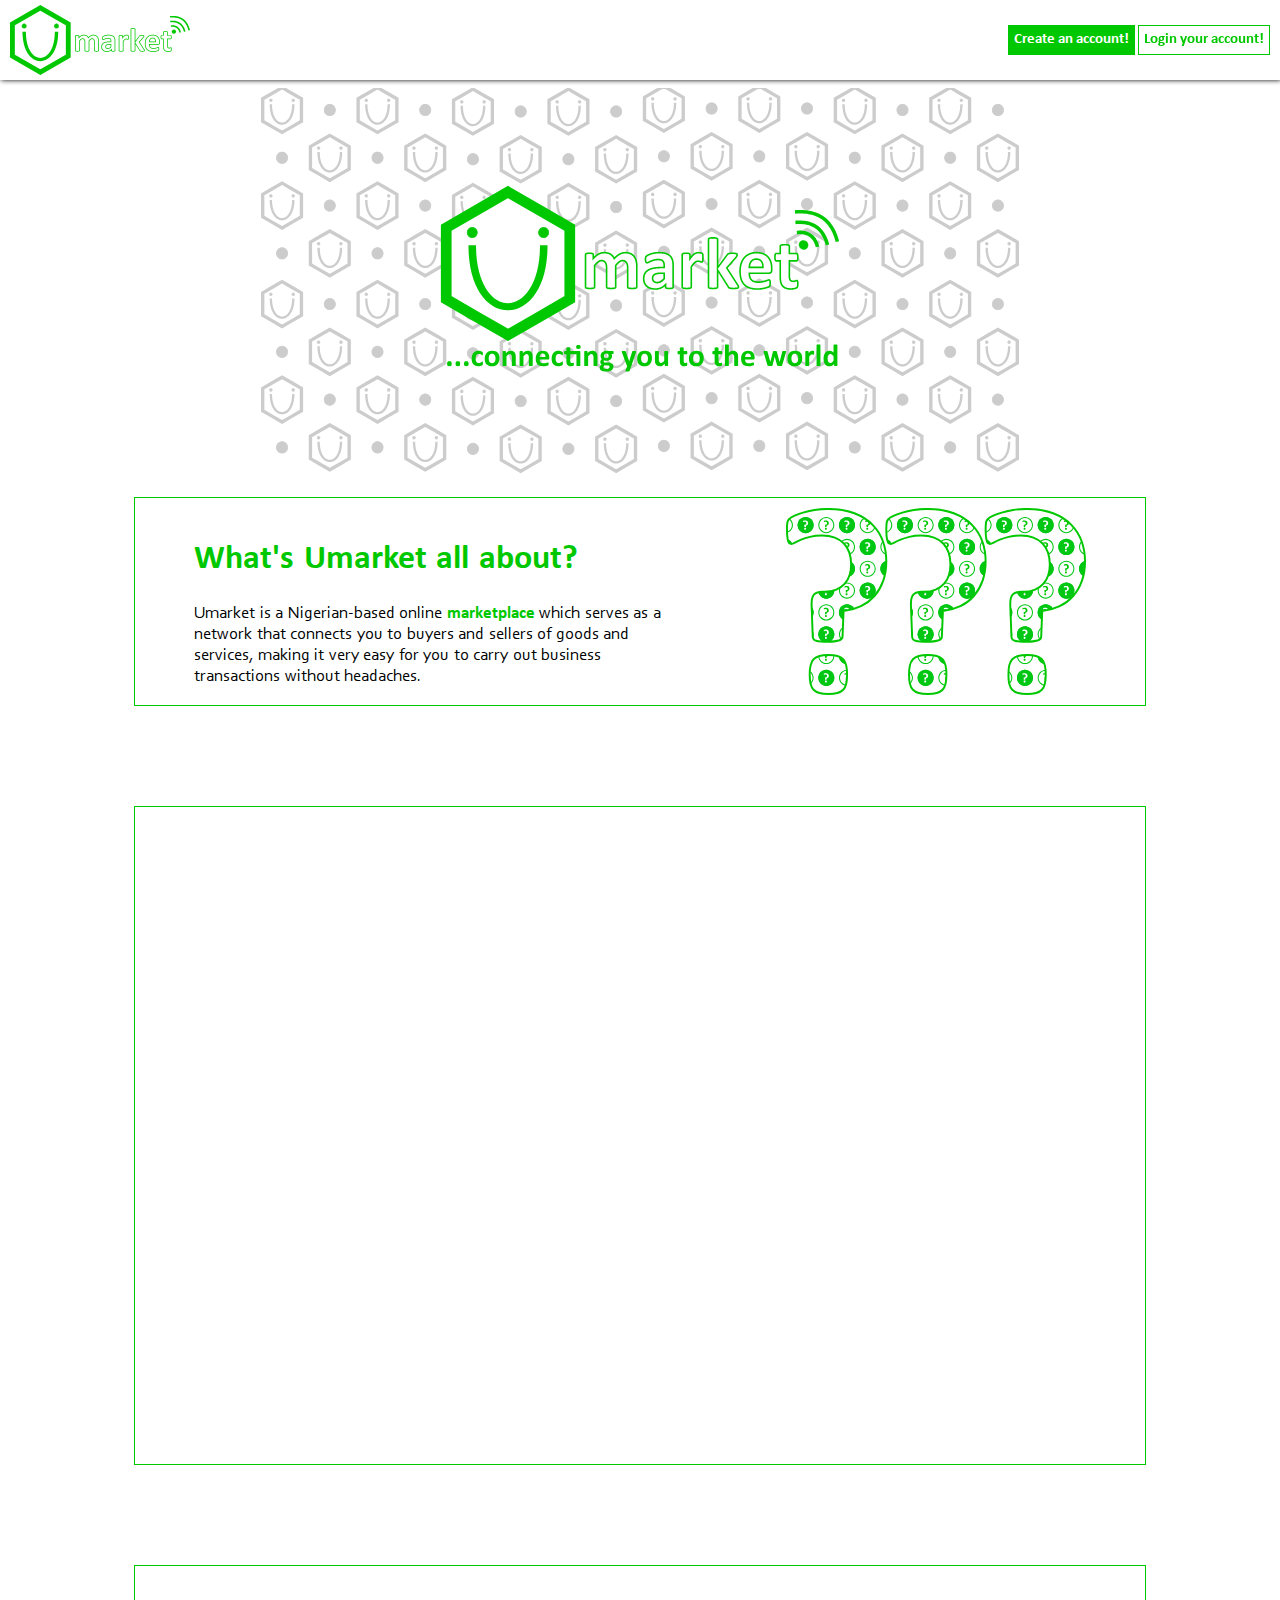
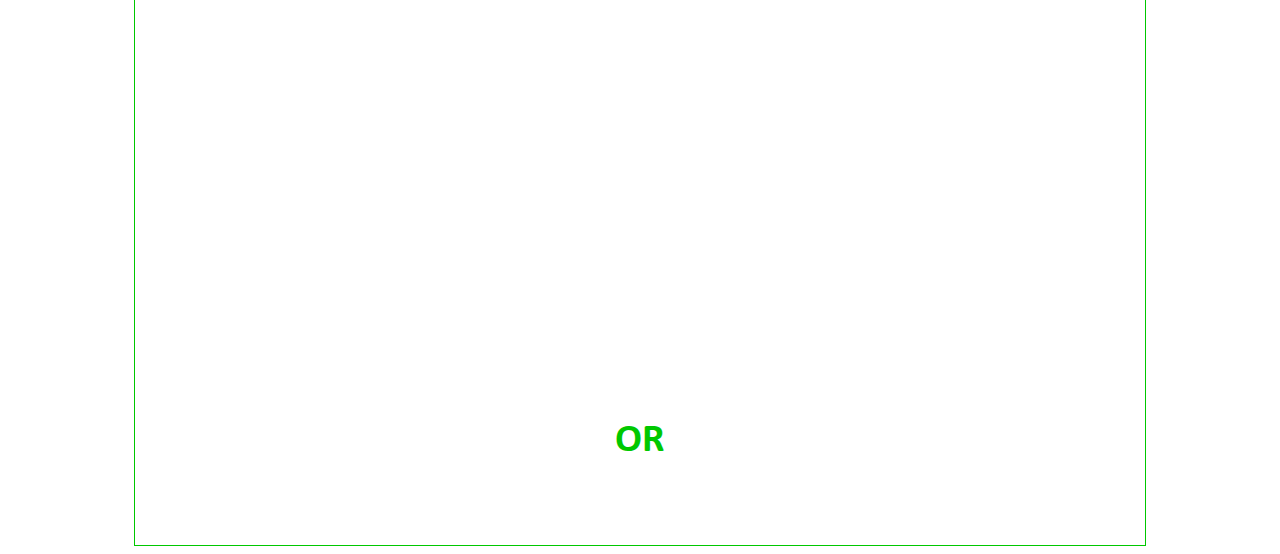
==== index.html @ d70ef884 "Update index.html" ====
<!DOCTYPE html>
<html lang="en">
  <head id="IndexPage">
    <title>Welcome to Umarket</title>
    <meta name="viewport" content="user-scalable=no,width=device-width, initial-scale=1"/>
    <meta name='description' content="Welcome to Umarket, the #1 online marketplace where buying and selling is made easy."/>
    <meta charset="utf-8"/>
    <link rel="icon" href="Images/Umarket.ico"/>
    <link rel="stylesheet" href="Styles/index.css" media="all"/>
  </head>

 <body onscroll="ShowModule()">
   <div id="Banner">
     <img alt="" class="Desktop"  src="Images/Umarket.svg" id="UmarketImg">
     <img alt="" class="Mobile" src="Images/Umarket.svg" id="UmarketImg">
     <img alt="" class="Tablet" src="Images/Umarket.svg" id="UmarketImg">
     <div id='CTA'>
       <a href="signup.html"><input type='button' value="Create an account!" class="JoinBtn"></a>
         <a href=".login.html" title="Go to login page.">
           <input type='button' value='Login your account!' class='LoginBtn'>
       </a>
     </div>
  </div>
   <div id="BannerExtra"></div>
   
  <div id="BannerImage">
      <img alt="" class="Desktop" src="Images/Umarket%20Banner.svg" id='UmarketBanner'>
<!--      <img alt="" class="Mobile" src="Images/Umarket%20Banner.svg" id="UmarketBanner">-->
    <img alt="" class="Tablet" src="Images/Umarket%20Banner.svg"
         id="UmarketBanner">
     </div>
   
   <div id="AboutUmarket">
     <div  class='hidden module'>
       <div>
         <h1>What's Umarket all about?</h1>
           <img alt="" class="Mobile" src="Images/About Umarket.svg">
           <img alt="" class="Tablet" src="Images/About%20Umarket.svg">
         <p>
         Umarket is a Nigerian-based online <span class='Green'>marketplace</span> which serves as a network that connects you to buyers and sellers of goods and services, making it very easy for you to carry out business transactions without headaches.
         </p>     
<!--
         <p>
           At Umarket, you can easily <span class='Green'>host an online store</span> at an affordable rate and showcase your products|services with ease. Umarket also enables you <span class='Green'>connect with sellers</span> who can offer the products|services you wish to purchase at best prices from within your locality.
         </p>
-->
       </div>
     <div>
       <img alt="" class="Desktop" src="Images/About%20Umarket.svg" id="AboutUmarketPng">
       </div>
     </div>
    </div>
   <div id="UmarketBenefits">
     <div class='hidden module'>
    <div>
      <h1>Whether you're a BUYER, a SELLER or even a DELIVERY AGENT, Umarket is here for you!
      </h1>
        
      <img alt="" class="Mobile" src="Images/Buy-Sell.svg" id="Buy-SellPng">
      <img alt="" class="Tablet" src="Images/Buy-Sell.svg" id="Buy-SellPng"> 
      <p>
        On Umarket, you can <span class='Green'>buy</span> goods|services from quality suppliers, <span class='Green'>sell</span> goods|services to customers, or even help sellers in <span class='Green'>delivering</span> purchased goods to their customers just like the way you would in a physical marketplace. The only difference here is that Umarket makes <span class='Green'>it is less stressful and a lot easier</span>.
      </p>     
     </div>
    <div>
     <img alt="" class="Desktop" src="Images/Buy-Sell.svg" id="Buy-SellPng">
     </div>
    </div>
     <div>
       <div class='hidden module'>
         With a <span class="Green"> Umarket Seller account</span>, you can:
         <ul>
           <li>
             Host an online store for your goods and services of any kind.
           </li>
           <li>
             Directly message your customers to aid you deliver goods|services tailored to their taste.
           </li>
           <li>
             Receive secured payments for products|services upon successful delivery.
           </li>
           <li>
             Get up to <span class='Green'>5 stars</span> ratings from your customers upon successful delivery which will in turn boost your business' online presence.
           </li>
         </ul>
       </div>
       <div class='hidden module'>
         With a <span class="Green"> Umarket Buyer account</span>, you can:
     
         <ul>
           <li>
             Search for and contact the best sellers that can deliver quality products|services from within your locality.
           </li>
           <li>
             Directly message sellers to get products|services that are tailored to your taste.
           </li>
           <li>
             Save your favourite seller's contact for possible future transactions.
           </li>
           <li>
             Make secure payments for products|services.
           </li>
     
         </ul>
       </div>
       <div class='hidden module'>With a <span class='Green'>Umarket Delivery Agent account</span>, you can:
         <ul>
           <li>
             Easily get contacted by sellers who are in need of delivery services near you.
           </li>
           <li>
             Get up to <span class='Green'>5 stars</span> ratings from customers who enjoy your delivery services which will in turn boost your online presence.
           </li>
         </ul>
         
       </div>
     </div>
   </div>
  <div id="CallToAction">
  <div class='hidden module'>
    <div>
      <div>
        <h1>Question: Why choose Umarket?</h1>
        <h1>Answer: Umarket has the cheapest offer for your business!</h1>
      </div>
      <img alt="" class="Mobile" src="Images/Umarket%20Naira.svg">       
      <img alt="" class="Tablet" src="Images/Umarket%20Naira.svg">
      <p>
      On Umarket, you can host an online store with very amazing features that can aid your business growth  as a seller, and it's <span class="Green">all for free</span>. Isn't that amazing?
        <br>
        We also offer other affordable hosting 
        plans for users with a <span class='Green'>Umarket Seller Account.</span>
      </p>
      <p>
         These subscription plans are well tailored to suit your business type.
         <br>
         <span class="Green">NOTE</span>: Users with a <span class="Green">Umarket Buyer account</span> will not be charged for opening an account. 
      </p>
    </div>
    <div>
    <img alt="" class="Desktop" src="Images/Umarket%20Naira.svg">
     </div>
     </div>   
   <div>
    <div class='hidden module'>  
      <span class="Green">Want to join the Umarket platform and start making money?
      </span>
      <p></p>
      <a href='signup.html'>
        <input type='button' value="Create an account!" class="JoinBtn">
      </a>
      
     </div> 
     <div>
     <h1>OR</h1>
     </div>
     <div class='hidden module'>
       <span class="Green">Already have a Umarket account?</span>
       <p></p>
       <a href='login.html'>
         <input type='button' value='Login!' class='LoginBtn'>
       </a>
     </div>
    </div>
   </div>
   <script data-main='Scripts/app.js' src='Scripts/require.js'></script>
  </body>
</html>
---- Styles/index.css ----
@font-face{
  font-family:'Calibri';
  src:
    url("../Fonts/Calibri.ttf") format('truetype'),    
    url("../Fonts/Calibri.woff") format("woff"),
    url("../Fonts/Calibri.woff2") format("woff2"),
    url("../Fonts/Calibri.eot") format("embedded-opentype");
}
@font-face{
  font-family:'Calibri Bold';
  src:
    url("../Fonts/Calibri Bold.ttf") format("truetype"),
    url("../Fonts/Calibri Bold.woff") format("woff"),
    url("../Fonts/Calibri Bold.woff2") format("woff2"),
    url("../Fonts/Calibri Bold.eot") format("embedded-opentype"),
    url("../fonts/Calibri Bold.otf") format("opentype");
}
@font-face{
  font-family:"Corbel";
  src:
    url('../Fonts/Corbel.ttf') format('truetype'),
    url('../Fonts/Corbel.woff') format('woff'),
    url('../Fonts/Corbel.woff2') format('woff2'),
    url('../Fonts/Corbel.eot') format('embedded-opentype'),
    url('../Fonts/Corbel.otf') format('opentype');
    
}
*{
  font-family:"Corbel"
}
h1,h2,h3,h4,h5{
  color:rgb(0,200,0);
  font-family: "Calibri Bold"
}
input{
  -moz-appearance:none;
  -webkit-appearance:none;
  -ms-appearance:none;
  appearance:none;
  border-radius: 0px;
  box-sizing: border-box;
  font-size:15px;
  font-weight: 550;
}
img[class="Desktop"]{
  display: block;
  width:300px;
}
img[class="Mobile"]{
  display: none;
}
img[class="Tablet"]{
  display: none;
}
#Banner{
  width:100%;
  height:80px;
  position:fixed;
  top:0px;
  left:0px;
  z-index: 1;
  box-shadow:1px 0px 5px rgb(0,0,0);
  background:white;
  display:-webkit-box;    
  display:-webkit-flex;
  display:-ms-flexbox;
  display:flex;
  flex-direction: row;
  justify-content: space-between;
  align-content: center;
  align-items: center;
  padding-left:10px;
  padding-right:10px;
  box-sizing:border-box;
  
}
#BannerExtra{
  height:80px;
}
#BannerImage{
  display:-webkit-box;  
  display:-webkit-flex;   
  display:-ms-flexbox;   
  display:flex; 
  flex-direction: row;
  justify-content: center;
  margin-bottom:20px;
  width:100%;
}
#UmarketImg{
  width:180px;
}
#UmarketBanner{
  width:60%;
}

div{
  box-sizing: border-box;
}
.JoinBtn{
  font-family: "Calibri Bold";
  color:white;
  background:rgb(0,200,0);
  border:1px solid rgb(0,200,0);
  padding:5px;
  
}
.JoinBtn:hover{
  cursor:pointer;
  transform:translateY(-2px);
}

.LoginBtn{
  font-family: "Calibri Bold";
  color:rgb(0,200,0);
  background: white;
  border:1px solid rgb(0,200,0);
  padding:5px;
  cursor:pointer;
}
.LoginBtn:hover{
  transform:translateY(-2px);
}

[class="hidden module"]{
  transition:1s;
  transform:translateY(50%);
  opacity:0;  
}
[class="shown module"]{
  transition:1s;
  transform:translate(0,0);
  opacity:1;
}
#AboutUmarket,#UmarketBenefits,#CallToAction{
  font-size:17px;
  display:-webkit-box;    
  display:-webkit-flex;    
  display:-ms-flexbox;    
  display:flex; 
  flex-direction: column;
  justify-content: space-around;
  width:80%;
  border:1px solid rgb(0,200,0);
  position:relative;
  left:10%;
  padding:10px;
  overflow: hidden;
  margin: 0px;
  word-spacing:1.5px;
}
#UmarketBenefits,#CallToAction{
margin-top:100px;
 }

#AboutUmarket>div{
  display: flex;
  flex-direction: row;
  justify-content: space-around;
  align-items: center;
}
#AboutUmarket>div div{
  max-width:50%;  
}
.Green{
  color:rgb(0,200,0);
  font-family: "Calibri Bold"
}
p{
  margin-bottom: 0px;
}
#UmarketBenefits>div{
  width:100%;
  display:-webkit-box;    
  display:-webkit-flex;    
  display:-ms-flexbox;    
  display:flex; 
  flex-direction: row;
  align-items:center;
  justify-content: space-around
}
#UmarketBenefits>div:nth-child(1){
  margin-bottom: 10px;
}
#UmarketBenefits>div:nth-child(1) div{
 max-width:50%;
}
#UmarketBenefits>div:nth-child(2){
  align-items: stretch;
}
#UmarketBenefits>div:nth-child(2) div{
  border:1px solid rgb(0,200,0);
  padding:5px;
  width:33%;
  list-style-image: url('../Images/Umarket%20Icon.svg');
  list-style-position:outside;
}


#CallToAction{
   font-size:20px;
  display:-webkit-box;    
  display:-webkit-flex;    
  display:-ms-flexbox;   
  display:flex; 
  flex-direction: column;
  border:1px solid rgb(0,200,0);
  position:relative;
  left:10%;
  padding:5px;
  margin-top:100px;
  overflow: hidden;
}
#CallToAction>div{
  display:-webkit-box;   
  display:-webkit-flex;   
  display:-ms-flexbox;
  display:flex; 
  flex-direction: row;
  justify-content: space-around;
  align-items:center; 
  max-width:100%;
}
#CallToAction>div:nth-child(1)>div:nth-child(1){
  max-width:60%
}
#CallToAction div:nth-child(1) h1{
  margin:10px;
}
#CallToAction>div:nth-child(2){
  height:160px;
  margin-top:10px;
  align-items: stretch;
  padding:10px;
}
#CallToAction>div:nth-child(2)>div:nth-child(1),#CallToAction>div:nth-child(2)>div:nth-child(3){ 
  display:-webkit-box;    
  display:-webkit-flex;    
  display:-ms-flexbox;    
  display:flex; 
  flex-direction: column;
  align-items: center;
  justify-content:center;
  padding:10px;
  width:40%;
  border:1px solid rgb(0,200,0);
  text-align: center;
  box-sizing: border-box;
}


@media screen and (max-width:700px){
  img[class="Desktop"]{
    display: none;
  }
  img[class="Mobile"]{
    display: none;
  }
  img[class="Tablet"]{
  display:none;  
  }
  #UmarketImg[class='Mobile']{
    display:block;
    width:120px;
  }
  #UmarketBanner[class='Mobile']{
    display:block;
    width:100%;
  }
  #Banner{
    height:100px; 
  }
  #BannerExtra{
    height:100px;
  }
  #Banner #CTA{
    display:-webkit-box;    
    display:-webkit-flex;    
    display:-ms-flexbox;    
    display:flex; 
    flex-direction: column;
    justify-content: space-between;
    align-items: stretch;
    height:70%
}
  [class='hidden module']{
    transform: translate(0%,30%);
  }
  .LoginBtn:first-child,.JoinBtn:first-child{
    width:100%
  }
  h1{
    line-height: 100%;
    font-size:30px;
    margin:0px 0px 5px 0px !important;
  }
  p{
    margin-top:0px;
  }
  #AboutUmarket,#UmarketBenefits,#CallToAction{
    position: static;
    width:100%;
    border:0px;
    font-size:20px;
    padding:1px;
  }
  #UmarketBenefits,#CallToAction{
    margin-top:50px;
 }
  #AboutUmarket>div{
    flex-direction: column;
    align-items:flex-start;
    width:100%
  }
  #AboutUmarket>div div:nth-child(1){
    display:-webkit-box;    
    display:-webkit-flex;    
    display:-ms-flexbox;    
    display:flex; 
    flex-direction:column;
    max-width:100%;
  }
  #UmarketBenefits>div{
    flex-direction:column;
    width:100%;
    align-items:center;
    justify-content: space-around;
  }
  #UmarketBenefits>div:nth-child(1) div:nth-child(1){
    display:-webkit-box;    
    display:-webkit-flex;    
    display:-ms-flexbox;    
    display:flex; 
    flex-direction: column;
    align-items: center;
    width:100%;
    max-width:100%;
  }
  #UmarketBenefits>div:nth-child(1) div:nth-child(1) div{
    width:100%;
  }
  #UmarketBenefits>div:nth-child(2) div{
    margin-bottom: 10px;
    width:100%
  }

  #CallToAction>div{
    flex-direction:column;
    align-content: stretch;
    align-items: center;
    justify-content: center;
  }
  #CallToAction>div:nth-child(1)>div:nth-child(1){
    display:-webkit-box;   
    display:-webkit-flex;   
    display:-ms-flexbox;
    display:flex; 
    flex-direction: column;
    max-width:100%;
    align-items: center;
  }
  #CallToAction>div:nth-child(2) {
    margin-top:20px;
    height:400px;
    align-items: center;
    justify-content: space-around;
   
  }
  #CallToAction>div:nth-child(2)>div:nth-child(1),#CallToAction>div:nth-child(2)>div:nth-child(3){
    height:150px;
    width:90%;
    justify-content: space-around;
  }
  
}
@media screen and (max-width:700px) and (orientation:landscape){
  img[class="Desktop"]{
    display: none;
  }
  img[class="Mobile"]{
    display: none !important;
  }
  img[class='Tablet']{
    display: none;
    width:50%;
  }
   [class='hidden module']{
    transform: translate(0%,10%);
  }
  #UmarketBanner[class='Tablet']{
    display:block;
    width:80%;
  }
  #UmarketImg[class='Tablet']{
    display: block;
    width:150px
  }
  #AboutUmarket,#UmarketBenefits,#CallToAction{
   position: relative;
   left:2.5%;
   width:95%;
   font-size:20px;
  }
  #UmarketBenefits>div:nth-child(2) div{
    width:100%;
  }
  #CallToAction>div:nth-child(2) {
    flex-direction: row;
    justify-content: space-around;  
    height: 170px;
  }
  #CallToAction>div:nth-child(2)>div:nth-child(1),#CallToAction>div:nth-child(2)>div:nth-child(3){
    display:-webkit-box;    
    display:-webkit-flex;    
    display:-ms-flexbox;    
    display:flex; 
    flex-direction: column;
    justify-content: space-around;
    align-self: stretch;
    width:40%
  }
}
@media screen and (min-width:700px) and (max-width:999px){
  img[class="Desktop"]{
    display: block;
    width:250px;
}
  img[class="Mobile"]{
  display: none;
}
  img[class="Tablet"]{
  display: none;
}
  #UmarketImg{
    width:180px;
  }
  #UmarketBanner{
    width:80%;
  }
 
  #AboutUmarket,#UmarketBenefits,#CallToAction{
    width:95%;  
    left:1.5%;
    font-size:15px;
  }
  #CallToAction>div:nth-child(2) div:not(div:nth-child(2)){
    display:-webkit-box;    
    display:-webkit-flex;    
    display:-ms-flexbox;   
    display:flex; 
    flex-direction: column;
    align-items: center;
    justify-content: center;
    padding:10px;
    width:40%;
    border:1px solid rgb(0,200,0);
    text-align: center;
}

}
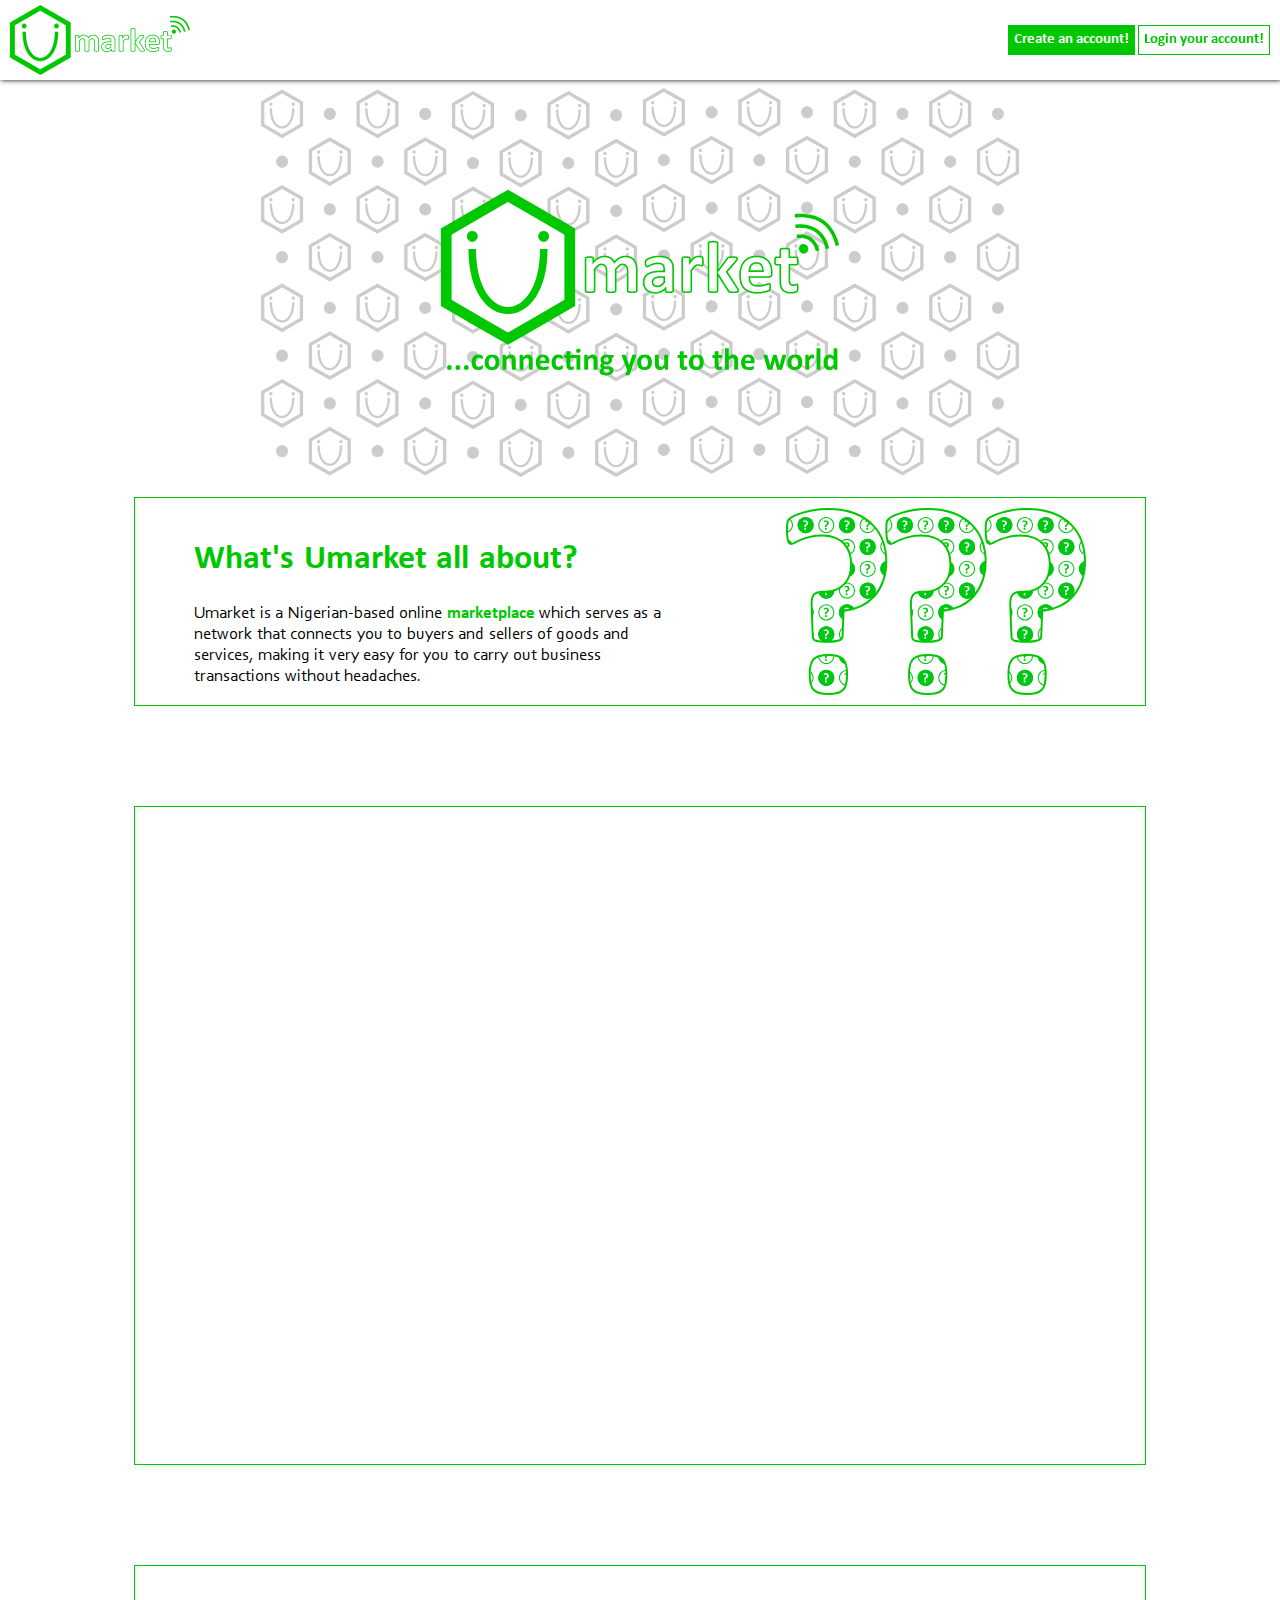
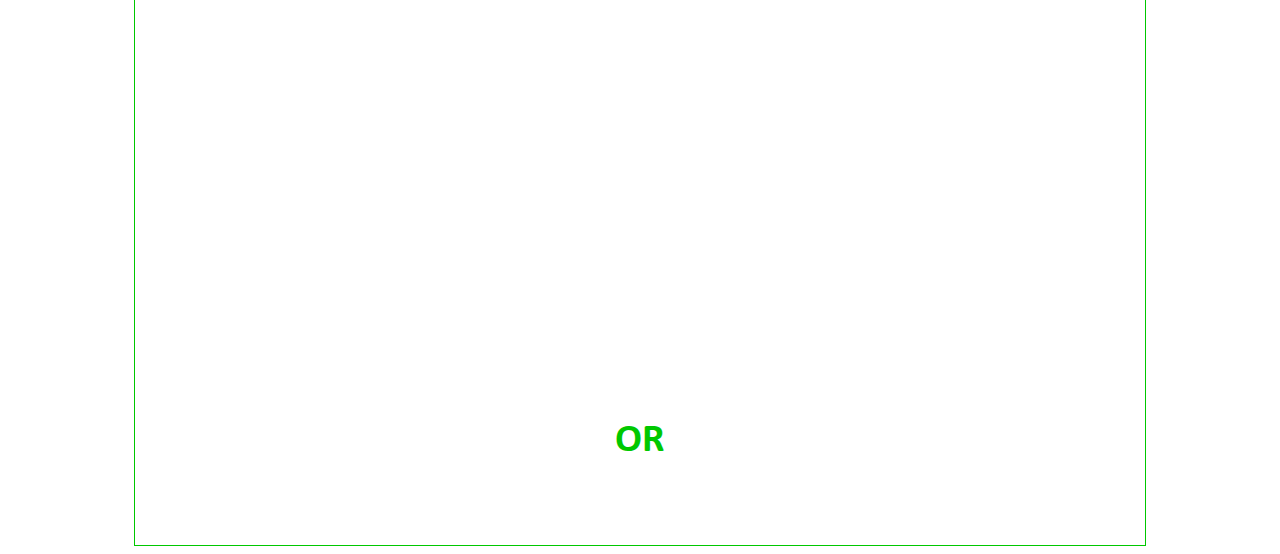
==== commit 794cc2b2: "Update index.html" ====
--- a/index.html
+++ b/index.html
@@ -25,7 +25,7 @@
    
   <div id="BannerImage">
       <img alt="" class="Desktop" src="Images/Umarket%20Banner.svg" id='UmarketBanner'>
-<!--      <img alt="" class="Mobile" src="Images/Umarket%20Banner.svg" id="UmarketBanner">-->
+      <img alt="" class="Mobile" src="Images/Umarket%20Banner.svg" id="UmarketBanner">
     <img alt="" class="Tablet" src="Images/Umarket%20Banner.svg"
          id="UmarketBanner">
      </div>
@@ -143,7 +143,7 @@
      </div>   
    <div>
     <div class='hidden module'>  
-      <span class="Green">Want to join the Umarket platform and start making money?
+      <span class="Green">Want to join the Umarket network today?
       </span>
       <p></p>
       <a href='signup.html'>
--- a/Styles/index.css
+++ b/Styles/index.css
@@ -86,6 +86,8 @@
   justify-content: center;
   margin-bottom:20px;
   width:100%;
+  height:auto;
+  align-items: stretch;
 }
 #UmarketImg{
   width:180px;
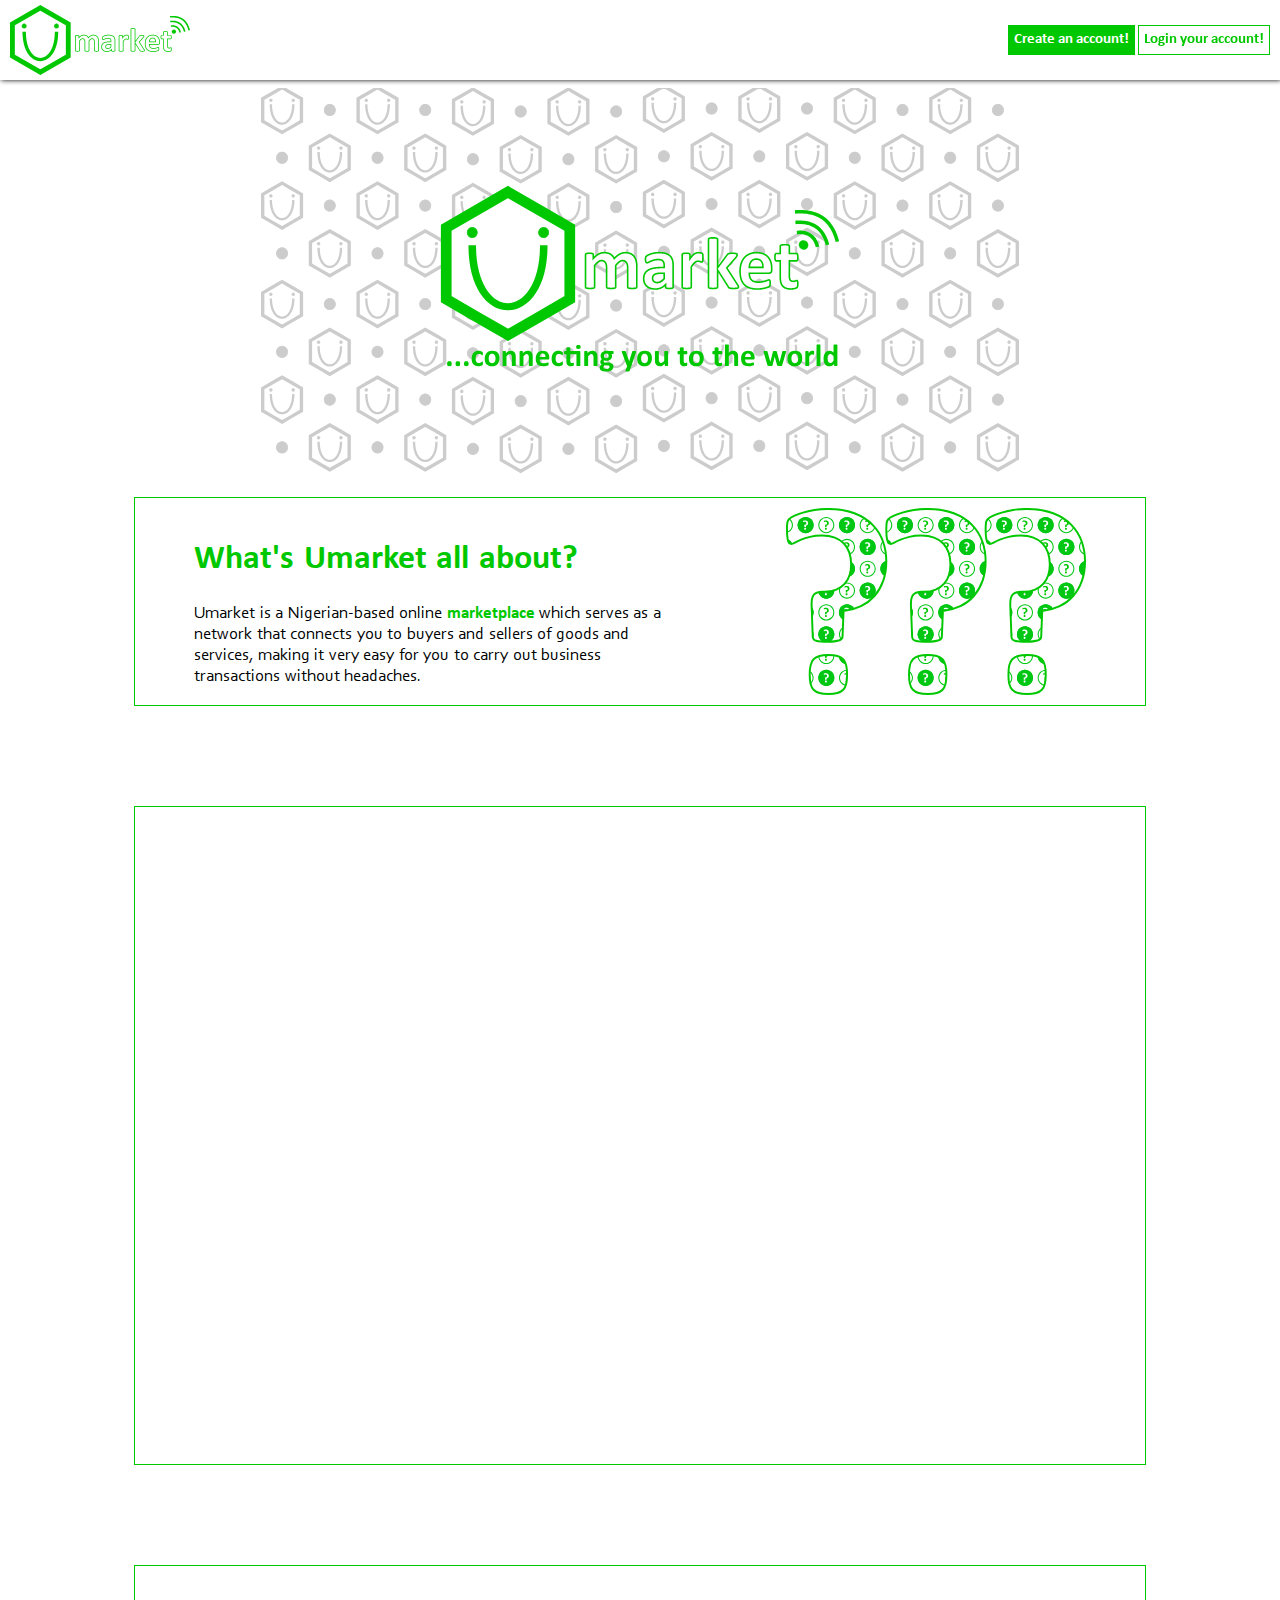
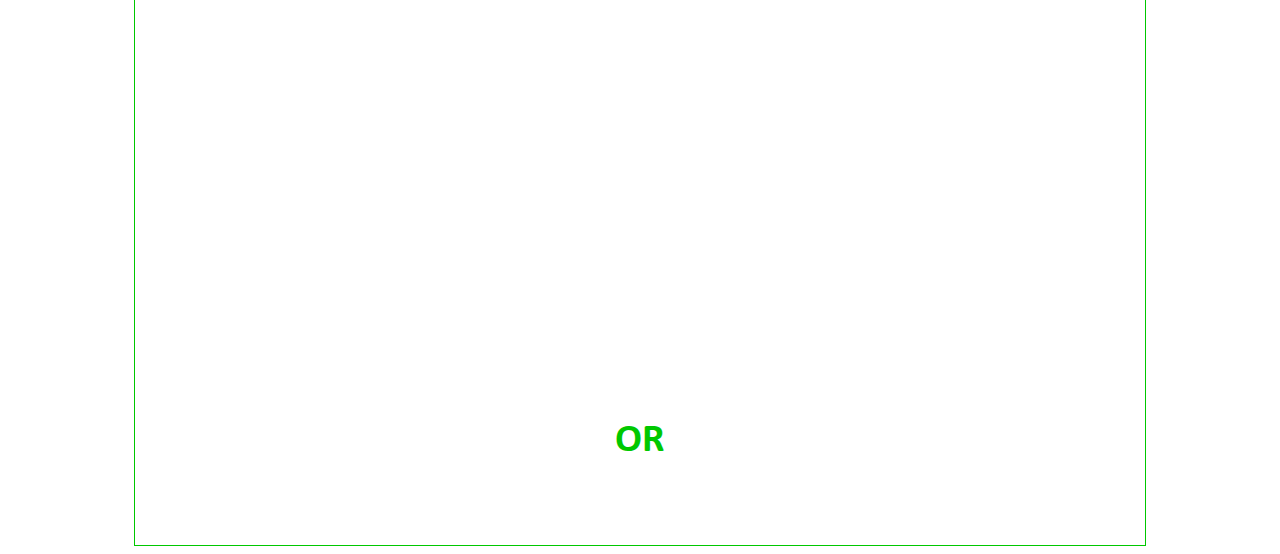
==== commit 8fd962be: "Update." ====
--- a/index.html
+++ b/index.html
@@ -116,6 +116,7 @@
        </div>
      </div>
    </div>
+   
   <div id="CallToAction">
   <div class='hidden module'>
     <div>
@@ -143,7 +144,7 @@
      </div>   
    <div>
     <div class='hidden module'>  
-      <span class="Green">Want to join the Umarket network today?
+      <span class="Green">Want to join the Umarket platform and start making money?
       </span>
       <p></p>
       <a href='signup.html'>
--- a/Styles/index.css
+++ b/Styles/index.css
@@ -85,9 +85,6 @@
   flex-direction: row;
   justify-content: center;
   margin-bottom:20px;
-  width:100%;
-  height:auto;
-  align-items: stretch;
 }
 #UmarketImg{
   width:180px;
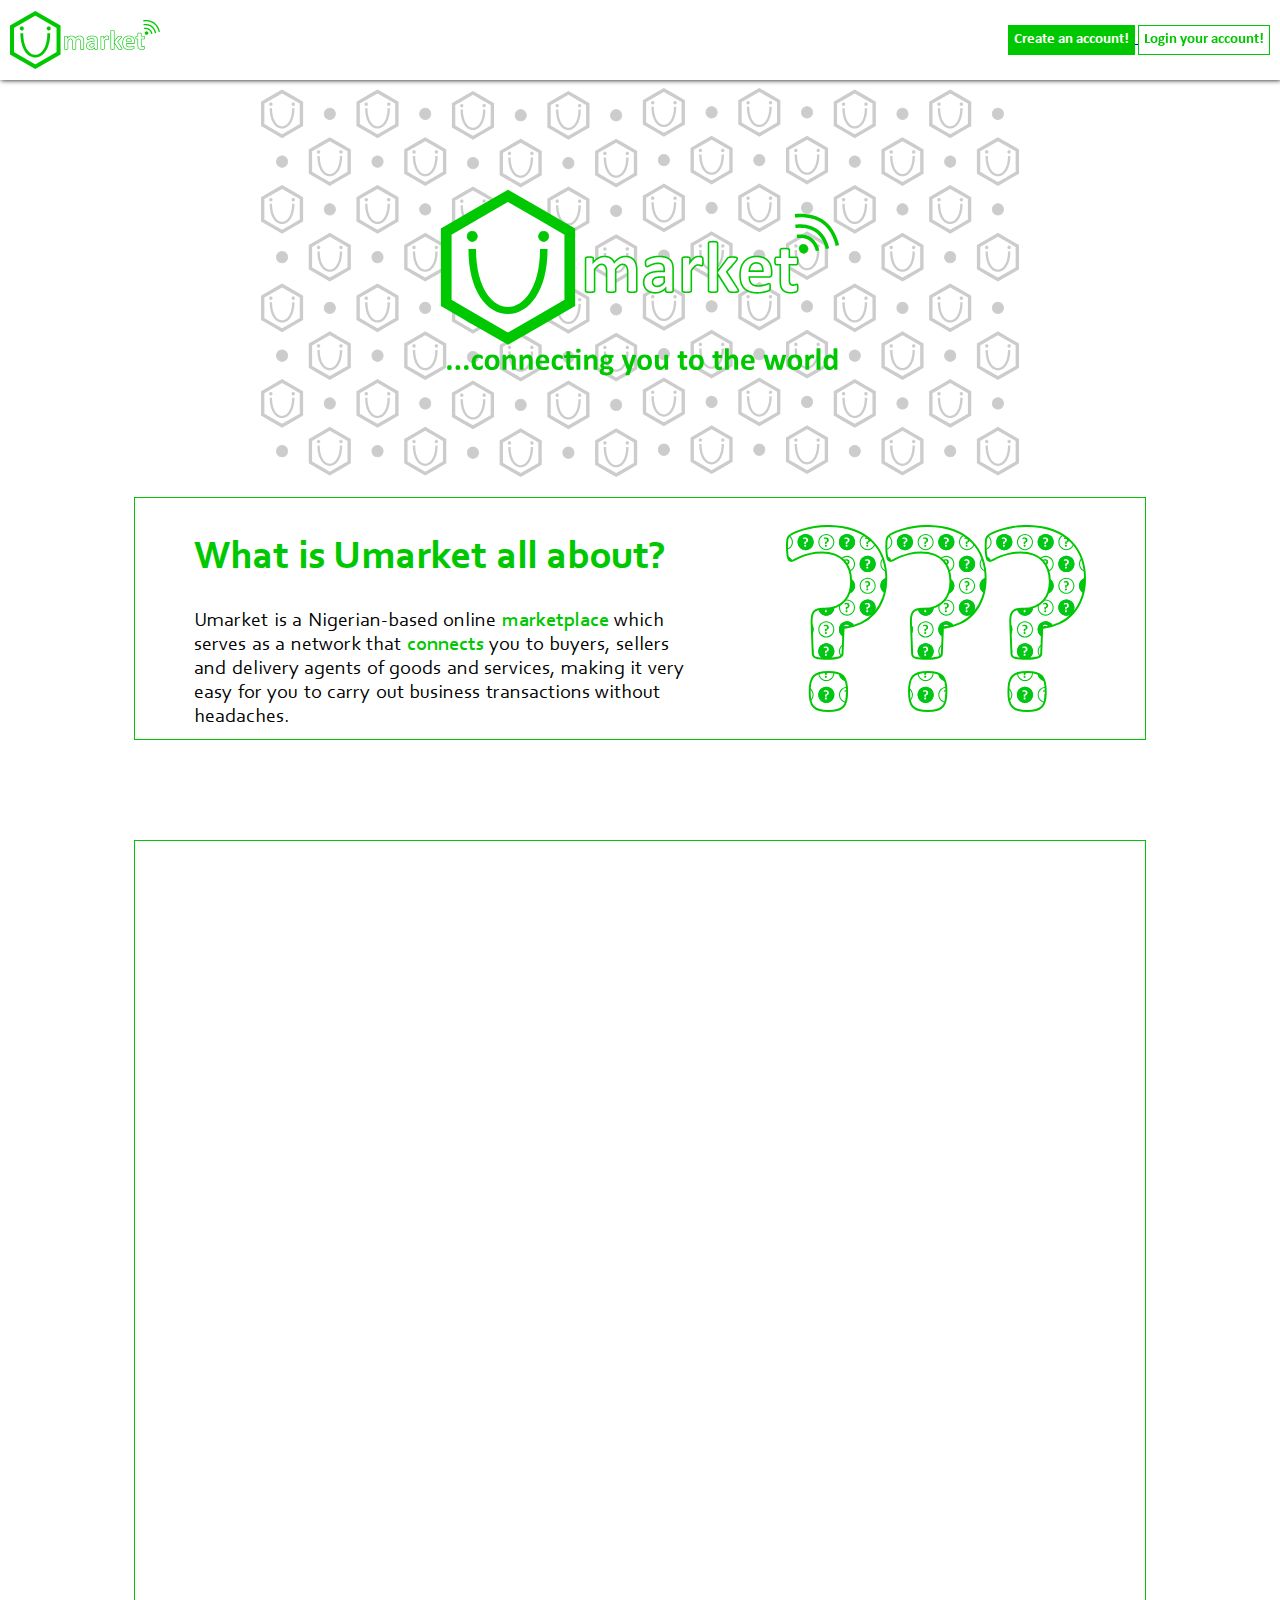
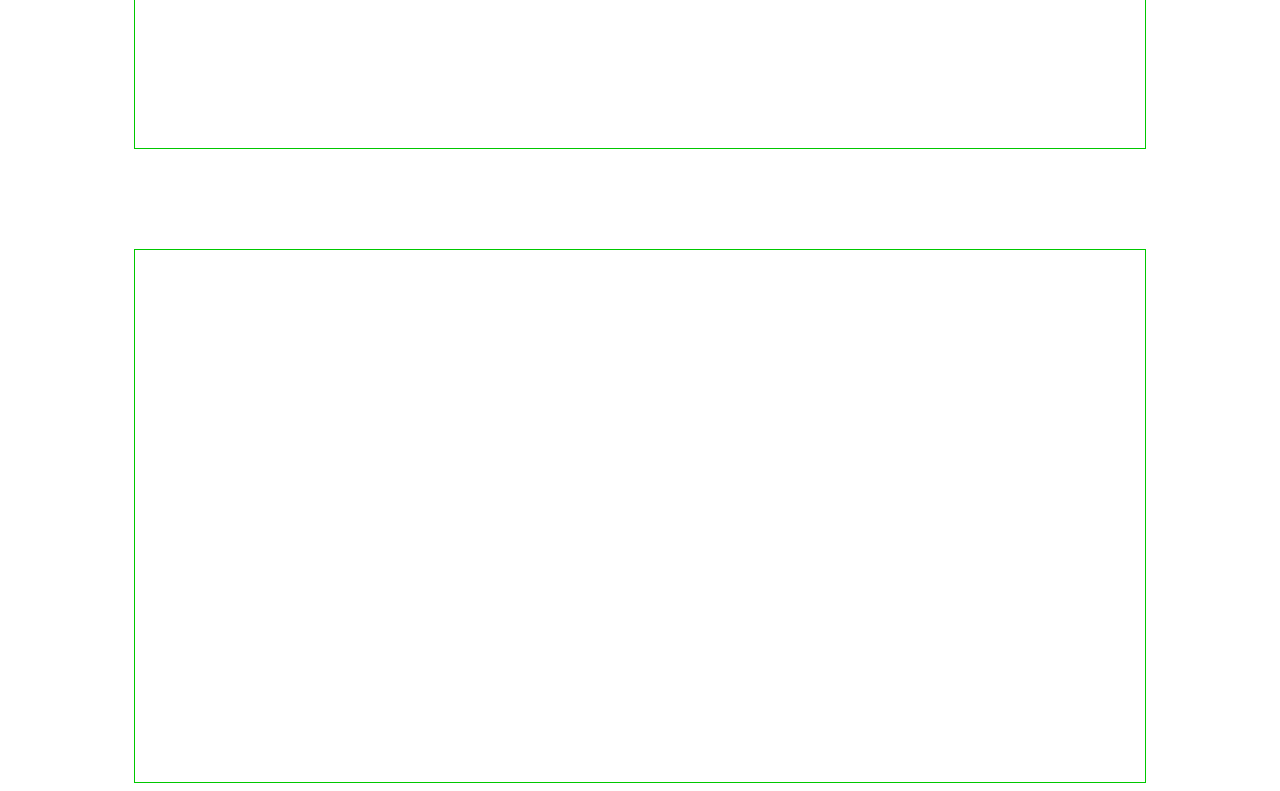
==== commit 8db67ce9: "Update," ====
--- a/index.html
+++ b/index.html
@@ -3,7 +3,7 @@
   <head id="IndexPage">
     <title>Welcome to Umarket</title>
     <meta name="viewport" content="user-scalable=no,width=device-width, initial-scale=1"/>
-    <meta name='description' content="Welcome to Umarket, the #1 online marketplace where buying and selling is made easy."/>
+    <meta name='description' content="Welcome to Umarket-Nigeria's #1 online marketplace where buying and selling is made easy."/>
     <meta charset="utf-8"/>
     <link rel="icon" href="Images/Umarket.ico"/>
     <link rel="stylesheet" href="Styles/index.css" media="all"/>
@@ -13,37 +13,28 @@
    <div id="Banner">
      <img alt="" class="Desktop"  src="Images/Umarket.svg" id="UmarketImg">
      <img alt="" class="Mobile" src="Images/Umarket.svg" id="UmarketImg">
-     <img alt="" class="Tablet" src="Images/Umarket.svg" id="UmarketImg">
      <div id='CTA'>
-       <a href="signup.html"><input type='button' value="Create an account!" class="JoinBtn"></a>
-         <a href=".login.html" title="Go to login page.">
+       <a href="./Scripts/signup.php">
+         <input type='button' value="Create an account!" class="JoinBtn">
+       </a>
+         <a href="./Scripts/login.php" title="Go to login page.">
            <input type='button' value='Login your account!' class='LoginBtn'>
        </a>
      </div>
   </div>
    <div id="BannerExtra"></div>
-   
   <div id="BannerImage">
       <img alt="" class="Desktop" src="Images/Umarket%20Banner.svg" id='UmarketBanner'>
       <img alt="" class="Mobile" src="Images/Umarket%20Banner.svg" id="UmarketBanner">
-    <img alt="" class="Tablet" src="Images/Umarket%20Banner.svg"
-         id="UmarketBanner">
      </div>
-   
    <div id="AboutUmarket">
      <div  class='hidden module'>
        <div>
-         <h1>What's Umarket all about?</h1>
-           <img alt="" class="Mobile" src="Images/About Umarket.svg">
-           <img alt="" class="Tablet" src="Images/About%20Umarket.svg">
+         <h1>What is Umarket all about?</h1>
+         <img alt="" class="Mobile" src="Images/About Umarket.svg">
          <p>
-         Umarket is a Nigerian-based online <span class='Green'>marketplace</span> which serves as a network that connects you to buyers and sellers of goods and services, making it very easy for you to carry out business transactions without headaches.
+         Umarket is a Nigerian-based online <span class='Green'>marketplace</span> which serves as a network that <span class='Green'>connects</span> you to buyers, sellers and delivery agents of goods and services, making it very easy for you to carry out business transactions without headaches.
          </p>     
-<!--
-         <p>
-           At Umarket, you can easily <span class='Green'>host an online store</span> at an affordable rate and showcase your products|services with ease. Umarket also enables you <span class='Green'>connect with sellers</span> who can offer the products|services you wish to purchase at best prices from within your locality.
-         </p>
--->
        </div>
      <div>
        <img alt="" class="Desktop" src="Images/About%20Umarket.svg" id="AboutUmarketPng">
@@ -52,41 +43,42 @@
     </div>
    <div id="UmarketBenefits">
      <div class='hidden module'>
-    <div>
-      <h1>Whether you're a BUYER, a SELLER or even a DELIVERY AGENT, Umarket is here for you!
+       <div>
+      <h1>Umarket is for everyone;<br>
+        BUYERS, SELLERS and DELIVERY AGENTS!
       </h1>
-        
       <img alt="" class="Mobile" src="Images/Buy-Sell.svg" id="Buy-SellPng">
-      <img alt="" class="Tablet" src="Images/Buy-Sell.svg" id="Buy-SellPng"> 
+       
       <p>
-        On Umarket, you can <span class='Green'>buy</span> goods|services from quality suppliers, <span class='Green'>sell</span> goods|services to customers, or even help sellers in <span class='Green'>delivering</span> purchased goods to their customers just like the way you would in a physical marketplace. The only difference here is that Umarket makes <span class='Green'>it is less stressful and a lot easier</span>.
+        On Umarket, you can <span class='Green'>buy</span> goods|services from quality suppliers, <span class='Green'>sell</span> goods|services to customers, or even help sellers <span class='Green'>deliver</span> purchased goods to their customers just like the way you would in a physical marketplace. The only difference here is that Umarket makes it <span class='Green'>less stressful and a lot easier</span>.
       </p>     
      </div>
-    <div>
+       <div>
      <img alt="" class="Desktop" src="Images/Buy-Sell.svg" id="Buy-SellPng">
      </div>
     </div>
      <div>
        <div class='hidden module'>
+         <h1>Sellers</h1>
          With a <span class="Green"> Umarket Seller account</span>, you can:
          <ul>
            <li>
              Host an online store for your goods and services of any kind.
            </li>
            <li>
-             Directly message your customers to aid you deliver goods|services tailored to their taste.
+             Directly interact with your customers to aid you deliver goods|services just the way they like it.
            </li>
            <li>
              Receive secured payments for products|services upon successful delivery.
            </li>
            <li>
-             Get up to <span class='Green'>5 stars</span> ratings from your customers upon successful delivery which will in turn boost your business' online presence.
+             Get ratings from your customers upon successful delivery which will in turn boost your business' online presence.
            </li>
          </ul>
        </div>
        <div class='hidden module'>
+         <h1>Buyers</h1>
          With a <span class="Green"> Umarket Buyer account</span>, you can:
-     
          <ul>
            <li>
              Search for and contact the best sellers that can deliver quality products|services from within your locality.
@@ -98,44 +90,42 @@
              Save your favourite seller's contact for possible future transactions.
            </li>
            <li>
-             Make secure payments for products|services.
+             Make secured payments for products|services.
            </li>
      
          </ul>
        </div>
-       <div class='hidden module'>With a <span class='Green'>Umarket Delivery Agent account</span>, you can:
+       <div class='hidden module'>
+         <h1>Delivery Agents</h1>
+         With a <span class='Green'>Umarket Delivery Agent account</span>, you can:
          <ul>
            <li>
-             Easily get contacted by sellers who are in need of delivery services near you.
+             Easily get connected with sellers near you who are in need of delivery services.
            </li>
            <li>
-             Get up to <span class='Green'>5 stars</span> ratings from customers who enjoy your delivery services which will in turn boost your online presence.
+             Get ratings from sellers who enjoy your delivery services which will in turn boost your online presence.
            </li>
          </ul>
          
        </div>
      </div>
    </div>
-   
   <div id="CallToAction">
   <div class='hidden module'>
     <div>
       <div>
-        <h1>Question: Why choose Umarket?</h1>
-        <h1>Answer: Umarket has the cheapest offer for your business!</h1>
+        <h1><u>Question:</u> As a seller, why choose Umarket?</h1>
+        <h1><u>Answer:</u> Umarket has the cheapest offer for your business!</h1>
       </div>
       <img alt="" class="Mobile" src="Images/Umarket%20Naira.svg">       
-      <img alt="" class="Tablet" src="Images/Umarket%20Naira.svg">
+      
       <p>
-      On Umarket, you can host an online store with very amazing features that can aid your business growth  as a seller, and it's <span class="Green">all for free</span>. Isn't that amazing?
+      On Umarket, you can host an online store with very amazing features that can aid your business growth starting at a rate of <span class="Green">zero naira</span>. Isn't that amazing? Of course, it is!
         <br>
         We also offer other affordable hosting 
-        plans for users with a <span class='Green'>Umarket Seller Account.</span>
-      </p>
-      <p>
-         These subscription plans are well tailored to suit your business type.
-         <br>
-         <span class="Green">NOTE</span>: Users with a <span class="Green">Umarket Buyer account</span> will not be charged for opening an account. 
+        plans for <span class='Green'>Umarket sellers.</span>
+        <br>
+        These subscription plans are well tailored to suit your business type.
       </p>
     </div>
     <div>
@@ -144,7 +134,7 @@
      </div>   
    <div>
     <div class='hidden module'>  
-      <span class="Green">Want to join the Umarket platform and start making money?
+      <span class="Green">Want to join the Umarket network today?
       </span>
       <p></p>
       <a href='signup.html'>
@@ -152,9 +142,6 @@
       </a>
       
      </div> 
-     <div>
-     <h1>OR</h1>
-     </div>
      <div class='hidden module'>
        <span class="Green">Already have a Umarket account?</span>
        <p></p>
--- a/Styles/index.css
+++ b/Styles/index.css
@@ -1,3 +1,6 @@
+.disclaimer{
+  display: none;
+}
 @font-face{
   font-family:'Calibri';
   src:
@@ -25,12 +28,17 @@
     url('../Fonts/Corbel.otf') format('opentype');
     
 }
+@font-face{
+  font-family:"Corbel Bold";
+  src:
+    url('../Fonts/Corbel Bold.ttf') format('truetype');
+}
 *{
   font-family:"Corbel"
 }
 h1,h2,h3,h4,h5{
   color:rgb(0,200,0);
-  font-family: "Calibri Bold"
+  font-family: "Corbel Bold"
 }
 input{
   -moz-appearance:none;
@@ -87,12 +95,11 @@
   margin-bottom:20px;
 }
 #UmarketImg{
-  width:180px;
+  width:150px;
 }
 #UmarketBanner{
   width:60%;
 }
-
 div{
   box-sizing: border-box;
 }
@@ -132,13 +139,14 @@
   opacity:1;
 }
 #AboutUmarket,#UmarketBenefits,#CallToAction{
-  font-size:17px;
+  font-size:20px;
   display:-webkit-box;    
   display:-webkit-flex;    
   display:-ms-flexbox;    
   display:flex; 
   flex-direction: column;
   justify-content: space-around;
+  align-items: flex-start;
   width:80%;
   border:1px solid rgb(0,200,0);
   position:relative;
@@ -161,13 +169,15 @@
 #AboutUmarket>div div{
   max-width:50%;  
 }
+
 .Green{
   color:rgb(0,200,0);
-  font-family: "Calibri Bold"
+  font-family: "Corbel Bold"
 }
 p{
   margin-bottom: 0px;
 }
+
 #UmarketBenefits>div{
   width:100%;
   display:-webkit-box;    
@@ -218,13 +228,13 @@
   flex-direction: row;
   justify-content: space-around;
   align-items:center; 
-  max-width:100%;
+  width:100%;
 }
 #CallToAction>div:nth-child(1)>div:nth-child(1){
   max-width:60%
 }
 #CallToAction div:nth-child(1) h1{
-  margin:10px;
+  margin:10px 0px 10px 0px;
 }
 #CallToAction>div:nth-child(2){
   height:160px;
@@ -232,7 +242,7 @@
   align-items: stretch;
   padding:10px;
 }
-#CallToAction>div:nth-child(2)>div:nth-child(1),#CallToAction>div:nth-child(2)>div:nth-child(3){ 
+#CallToAction>div:nth-child(2)>div{ 
   display:-webkit-box;    
   display:-webkit-flex;    
   display:-ms-flexbox;    
@@ -241,7 +251,7 @@
   align-items: center;
   justify-content:center;
   padding:10px;
-  width:40%;
+  width:30%;
   border:1px solid rgb(0,200,0);
   text-align: center;
   box-sizing: border-box;
@@ -253,7 +263,7 @@
     display: none;
   }
   img[class="Mobile"]{
-    display: none;
+   display: none
   }
   img[class="Tablet"]{
   display:none;  
@@ -331,7 +341,6 @@
     display:-ms-flexbox;    
     display:flex; 
     flex-direction: column;
-    align-items: center;
     width:100%;
     max-width:100%;
   }
@@ -365,7 +374,7 @@
     justify-content: space-around;
    
   }
-  #CallToAction>div:nth-child(2)>div:nth-child(1),#CallToAction>div:nth-child(2)>div:nth-child(3){
+  #CallToAction>div:nth-child(2)>div{
     height:150px;
     width:90%;
     justify-content: space-around;
@@ -377,20 +386,16 @@
     display: none;
   }
   img[class="Mobile"]{
-    display: none !important;
-  }
-  img[class='Tablet']{
     display: none;
-    width:50%;
   }
    [class='hidden module']{
     transform: translate(0%,10%);
   }
-  #UmarketBanner[class='Tablet']{
+  #UmarketBanner[class='Mobile']{
     display:block;
     width:80%;
   }
-  #UmarketImg[class='Tablet']{
+  #UmarketImg[class='Mobile']{
     display: block;
     width:150px
   }
@@ -408,7 +413,7 @@
     justify-content: space-around;  
     height: 170px;
   }
-  #CallToAction>div:nth-child(2)>div:nth-child(1),#CallToAction>div:nth-child(2)>div:nth-child(3){
+  #CallToAction>div:nth-child(2)>div{
     display:-webkit-box;    
     display:-webkit-flex;    
     display:-ms-flexbox;    
@@ -431,18 +436,18 @@
   display: none;
 }
   #UmarketImg{
-    width:180px;
+    width:150px;
   }
   #UmarketBanner{
     width:80%;
   }
  
   #AboutUmarket,#UmarketBenefits,#CallToAction{
-    width:95%;  
-    left:1.5%;
+    width:99%;  
+    left:0.5%;
     font-size:15px;
   }
-  #CallToAction>div:nth-child(2) div:not(div:nth-child(2)){
+  #CallToAction>div:nth-child(2) div{
     display:-webkit-box;    
     display:-webkit-flex;    
     display:-ms-flexbox;   
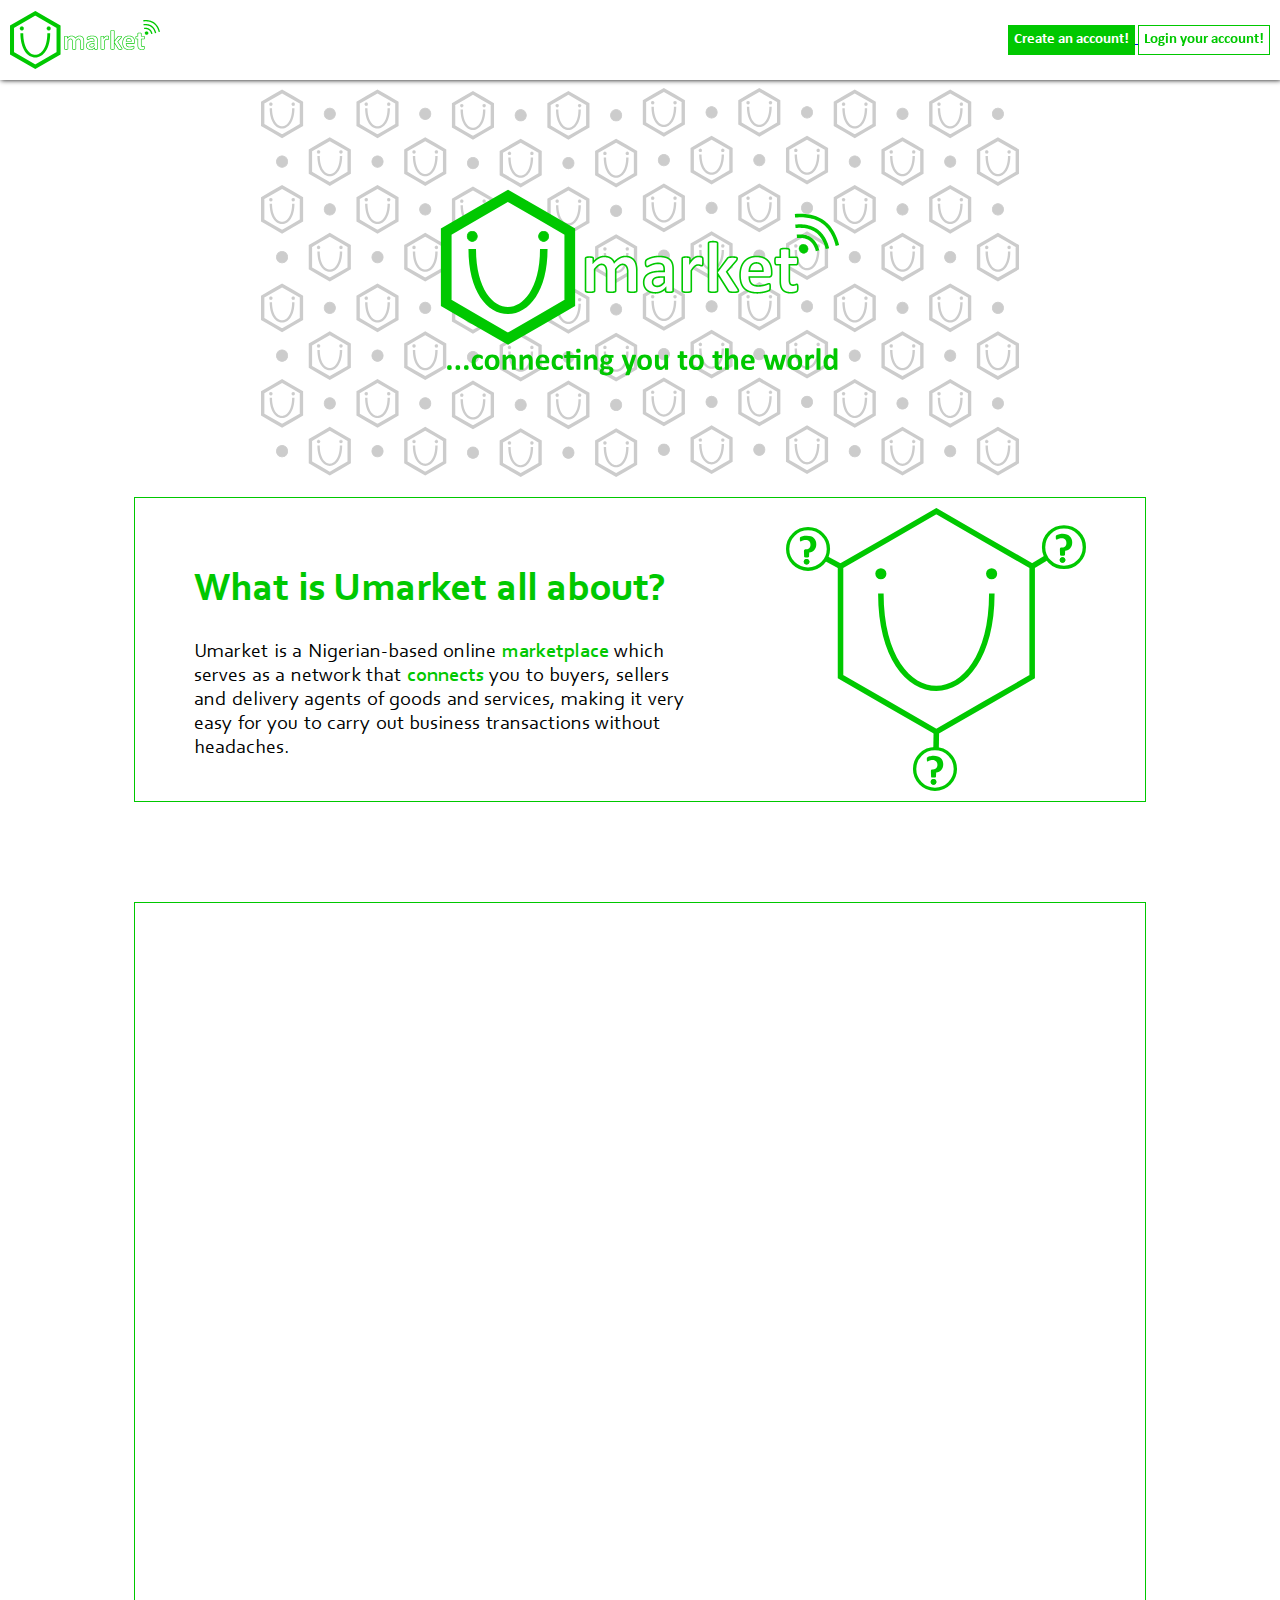
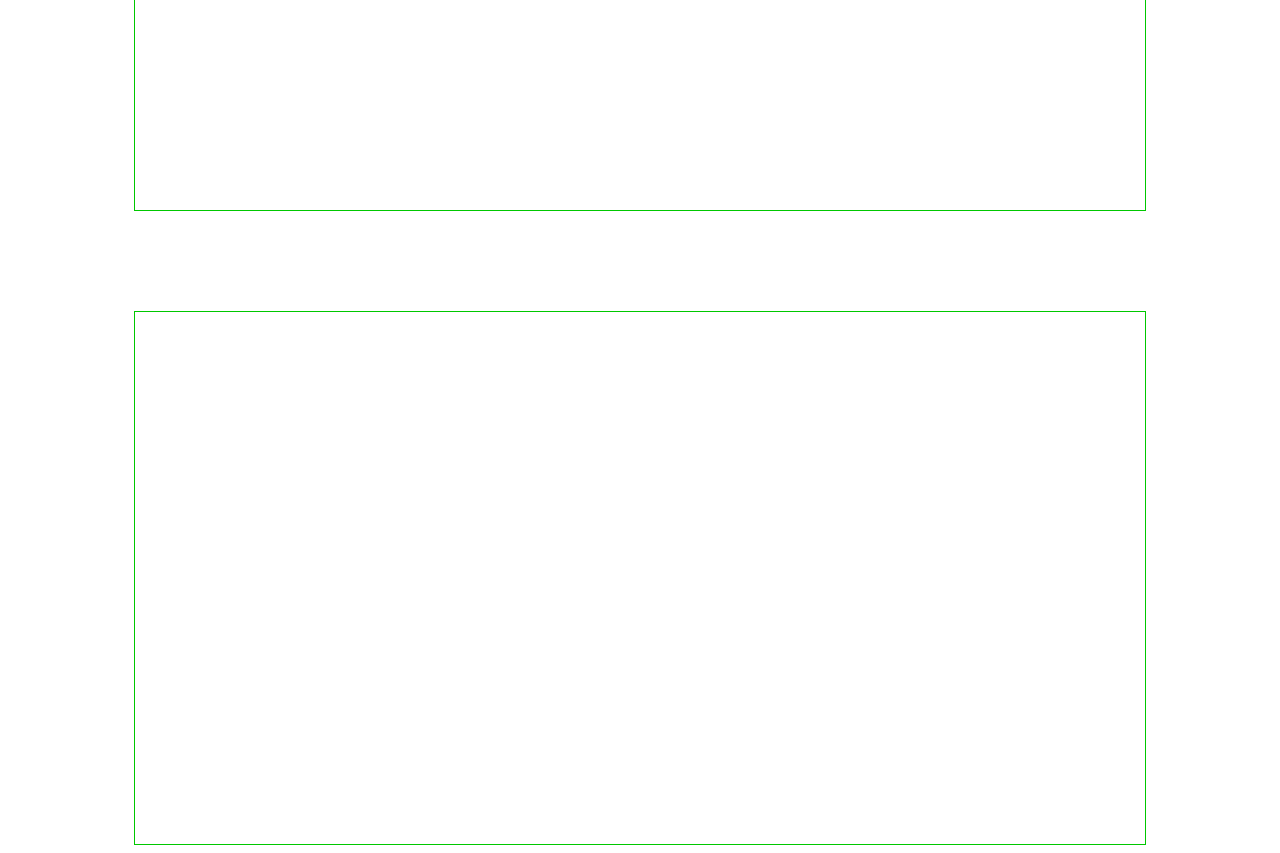
==== commit f70f9934: "Update." ====
--- a/index.html
+++ b/index.html
@@ -30,8 +30,8 @@
    <div id="AboutUmarket">
      <div  class='hidden module'>
        <div>
+         <img alt="" class="Mobile" src="Images/About Umarket.svg">
          <h1>What is Umarket all about?</h1>
-         <img alt="" class="Mobile" src="Images/About Umarket.svg">
          <p>
          Umarket is a Nigerian-based online <span class='Green'>marketplace</span> which serves as a network that <span class='Green'>connects</span> you to buyers, sellers and delivery agents of goods and services, making it very easy for you to carry out business transactions without headaches.
          </p>     
@@ -44,10 +44,10 @@
    <div id="UmarketBenefits">
      <div class='hidden module'>
        <div>
+      <img alt="" class="Mobile" src="Images/Buy-Sell.svg" id="Buy-SellPng">
       <h1>Umarket is for everyone;<br>
         BUYERS, SELLERS and DELIVERY AGENTS!
       </h1>
-      <img alt="" class="Mobile" src="Images/Buy-Sell.svg" id="Buy-SellPng">
        
       <p>
         On Umarket, you can <span class='Green'>buy</span> goods|services from quality suppliers, <span class='Green'>sell</span> goods|services to customers, or even help sellers <span class='Green'>deliver</span> purchased goods to their customers just like the way you would in a physical marketplace. The only difference here is that Umarket makes it <span class='Green'>less stressful and a lot easier</span>.
@@ -113,11 +113,11 @@
   <div id="CallToAction">
   <div class='hidden module'>
     <div>
+      <img alt="" class="Mobile" src="Images/Umarket%20Naira.svg">       
       <div>
         <h1><u>Question:</u> As a seller, why choose Umarket?</h1>
         <h1><u>Answer:</u> Umarket has the cheapest offer for your business!</h1>
       </div>
-      <img alt="" class="Mobile" src="Images/Umarket%20Naira.svg">       
       
       <p>
       On Umarket, you can host an online store with very amazing features that can aid your business growth starting at a rate of <span class="Green">zero naira</span>. Isn't that amazing? Of course, it is!
@@ -137,7 +137,7 @@
       <span class="Green">Want to join the Umarket network today?
       </span>
       <p></p>
-      <a href='signup.html'>
+      <a href='./Scripts/signup.php'>
         <input type='button' value="Create an account!" class="JoinBtn">
       </a>
       
@@ -145,7 +145,7 @@
      <div class='hidden module'>
        <span class="Green">Already have a Umarket account?</span>
        <p></p>
-       <a href='login.html'>
+       <a href='./Scripts/login.php'>
          <input type='button' value='Login!' class='LoginBtn'>
        </a>
      </div>
--- a/Styles/index.css
+++ b/Styles/index.css
@@ -263,17 +263,14 @@
     display: none;
   }
   img[class="Mobile"]{
-   display: none
-  }
-  img[class="Tablet"]{
-  display:none;  
-  }
-  #UmarketImg[class='Mobile']{
-    display:block;
+   display: block;
+    width:50%;
+    align-self: center;
+  }
+  #UmarketImg{
     width:120px;
   }
-  #UmarketBanner[class='Mobile']{
-    display:block;
+  #UmarketBanner{
     width:100%;
   }
   #Banner{
@@ -309,9 +306,9 @@
   #AboutUmarket,#UmarketBenefits,#CallToAction{
     position: static;
     width:100%;
-    border:0px;
+    border:1px solid rgb(0,200,0);
     font-size:20px;
-    padding:1px;
+    padding:5px;
   }
   #UmarketBenefits,#CallToAction{
     margin-top:50px;
@@ -383,30 +380,45 @@
 }
 @media screen and (max-width:700px) and (orientation:landscape){
   img[class="Desktop"]{
-    display: none;
+    display: block;
+    width:200px;
   }
   img[class="Mobile"]{
     display: none;
-  }
-   [class='hidden module']{
-    transform: translate(0%,10%);
   }
   #UmarketBanner[class='Mobile']{
     display:block;
     width:80%;
   }
+  #UmarketBanner[class='Desktop']{
+    display: none;
+  }
   #UmarketImg[class='Mobile']{
     display: block;
     width:150px
   }
+  #UmarketImg[class='Desktop']{
+    display: none;
+  }
   #AboutUmarket,#UmarketBenefits,#CallToAction{
-   position: relative;
-   left:2.5%;
-   width:95%;
-   font-size:20px;
+    position: relative;
+    left:2.5%;
+    width:95%;
+    font-size:20px;
+    border:0px;
+    padding: 1px;
+  }
+  #AboutUmarket div{
+    flex-direction: row;
+  }
+  #UmarketBenefits>div:nth-child(1){
+    flex-direction: row;
   }
   #UmarketBenefits>div:nth-child(2) div{
     width:100%;
+  }
+  #CallToAction>div:nth-child(1){
+    flex-direction: row;
   }
   #CallToAction>div:nth-child(2) {
     flex-direction: row;
@@ -427,21 +439,17 @@
 @media screen and (min-width:700px) and (max-width:999px){
   img[class="Desktop"]{
     display: block;
-    width:250px;
+    width:200px;
 }
   img[class="Mobile"]{
   display: none;
 }
-  img[class="Tablet"]{
-  display: none;
-}
   #UmarketImg{
     width:150px;
   }
   #UmarketBanner{
     width:80%;
   }
- 
   #AboutUmarket,#UmarketBenefits,#CallToAction{
     width:99%;  
     left:0.5%;
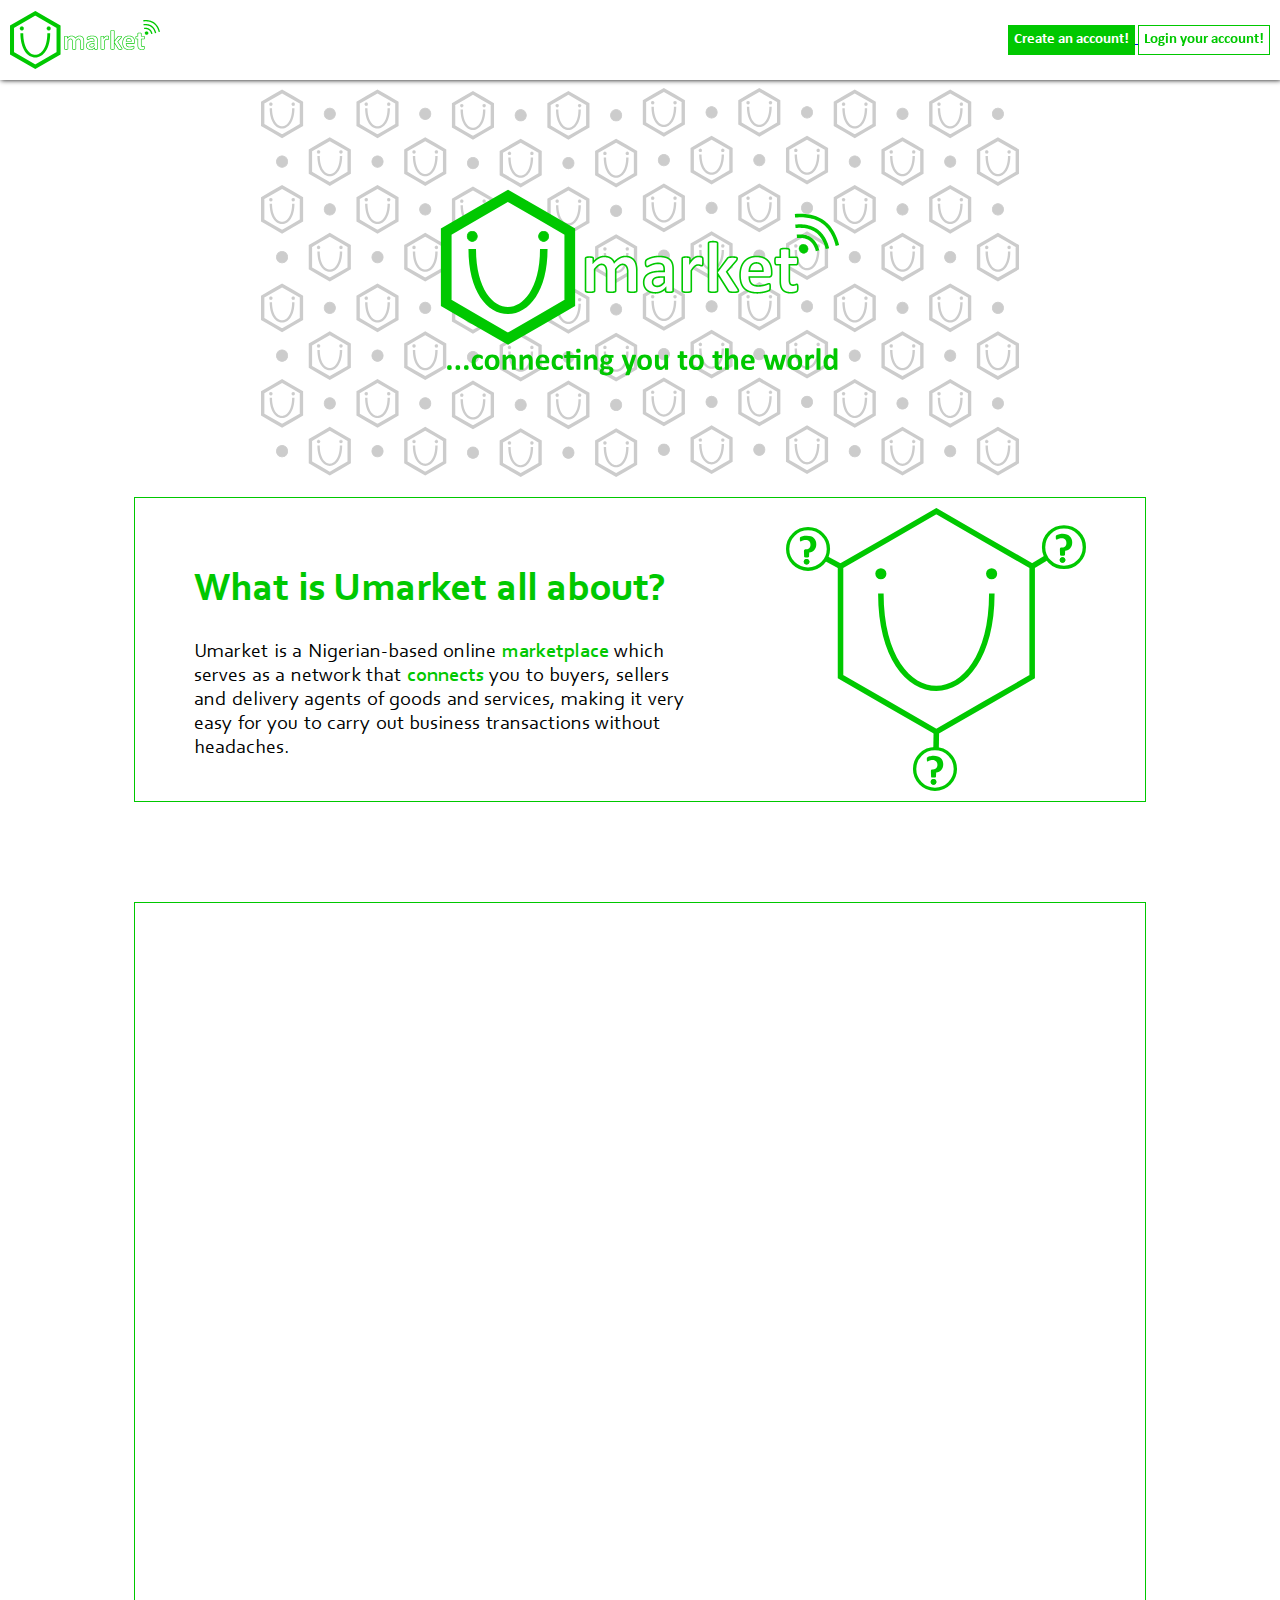
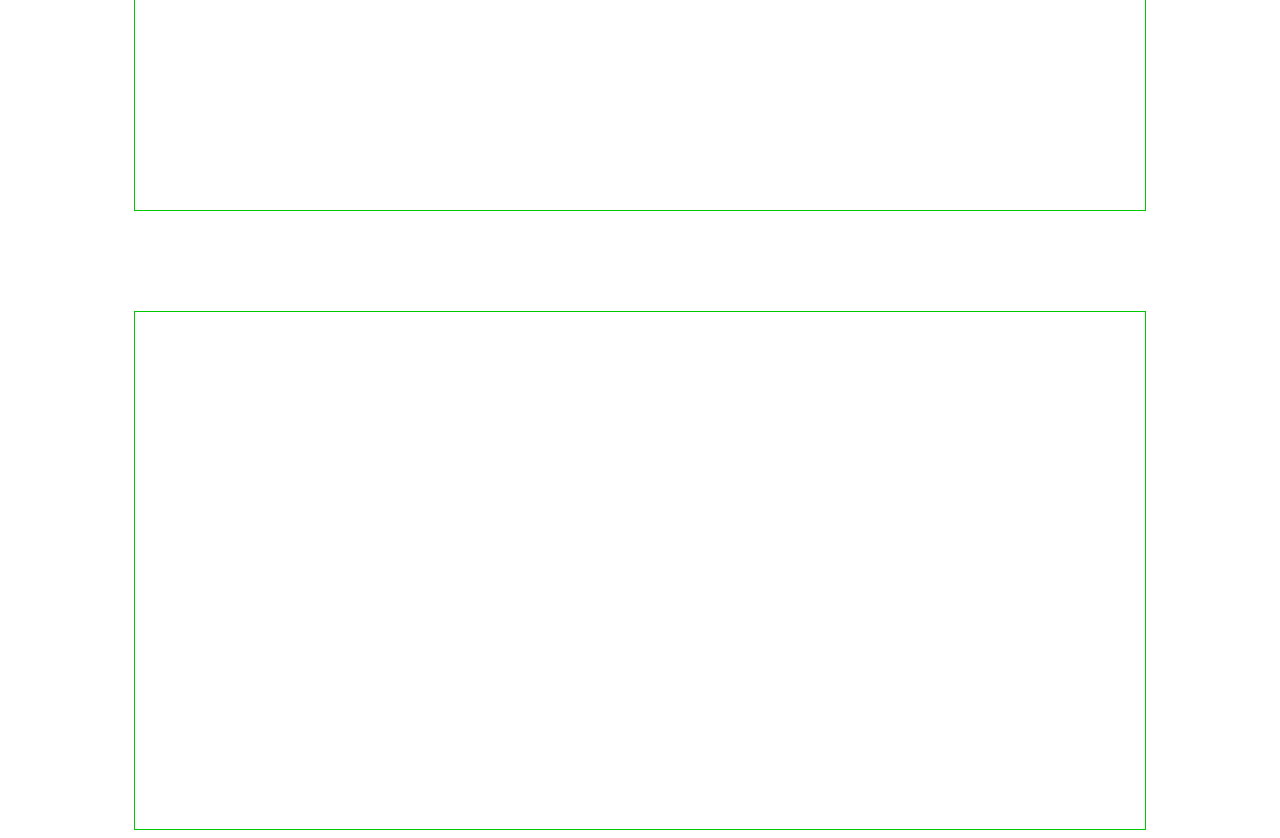
==== commit 58eface3: "Update." ====
--- a/index.html
+++ b/index.html
@@ -11,8 +11,7 @@
 
  <body onscroll="ShowModule()">
    <div id="Banner">
-     <img alt="" class="Desktop"  src="Images/Umarket.svg" id="UmarketImg">
-     <img alt="" class="Mobile" src="Images/Umarket.svg" id="UmarketImg">
+     <img alt=""  src="Images/Umarket.svg" id="UmarketImg">
      <div id='CTA'>
        <a href="./Scripts/signup.php">
          <input type='button' value="Create an account!" class="JoinBtn">
@@ -24,8 +23,7 @@
   </div>
    <div id="BannerExtra"></div>
   <div id="BannerImage">
-      <img alt="" class="Desktop" src="Images/Umarket%20Banner.svg" id='UmarketBanner'>
-      <img alt="" class="Mobile" src="Images/Umarket%20Banner.svg" id="UmarketBanner">
+      <img alt="" src="Images/Umarket%20Banner.svg" id='UmarketBanner'>
      </div>
    <div id="AboutUmarket">
      <div  class='hidden module'>
@@ -46,7 +44,7 @@
        <div>
       <img alt="" class="Mobile" src="Images/Buy-Sell.svg" id="Buy-SellPng">
       <h1>Umarket is for everyone;<br>
-        BUYERS, SELLERS and DELIVERY AGENTS!
+        BUYERS, SELLERS and even DELIVERY AGENTS!
       </h1>
        
       <p>
@@ -103,6 +101,9 @@
              Easily get connected with sellers near you who are in need of delivery services.
            </li>
            <li>
+             Receive secured payments for every goods delivered.
+           </li>
+           <li>
              Get ratings from sellers who enjoy your delivery services which will in turn boost your online presence.
            </li>
          </ul>
@@ -115,17 +116,21 @@
     <div>
       <img alt="" class="Mobile" src="Images/Umarket%20Naira.svg">       
       <div>
-        <h1><u>Question:</u> As a seller, why choose Umarket?</h1>
-        <h1><u>Answer:</u> Umarket has the cheapest offer for your business!</h1>
+       <h1>Umarket is FREE!</h1>
       </div>
       
       <p>
-      On Umarket, you can host an online store with very amazing features that can aid your business growth starting at a rate of <span class="Green">zero naira</span>. Isn't that amazing? Of course, it is!
+      On Umarket, you can host an online store with very amazing features that can aid your business growth starting at a rate of <span class="Green">ZERO NAIRA</span>. Isn't that amazing? Of course, it is!
         <br>
         We also offer other affordable hosting 
         plans for <span class='Green'>Umarket sellers.</span>
         <br>
         These subscription plans are well tailored to suit your business type.
+        <br>
+        <span class='Green'>
+        So, what are you still waiting for? Join us today and you'll we glad you did!
+        </span>
+        
       </p>
     </div>
     <div>
--- a/Styles/index.css
+++ b/Styles/index.css
@@ -55,9 +55,6 @@
   width:300px;
 }
 img[class="Mobile"]{
-  display: none;
-}
-img[class="Tablet"]{
   display: none;
 }
 #Banner{
@@ -362,7 +359,6 @@
     display:flex; 
     flex-direction: column;
     max-width:100%;
-    align-items: center;
   }
   #CallToAction>div:nth-child(2) {
     margin-top:20px;
@@ -381,35 +377,33 @@
 @media screen and (max-width:700px) and (orientation:landscape){
   img[class="Desktop"]{
     display: block;
-    width:200px;
+    width:150px;
   }
   img[class="Mobile"]{
     display: none;
   }
-  #UmarketBanner[class='Mobile']{
+  #UmarketBanner{
     display:block;
     width:80%;
   }
-  #UmarketBanner[class='Desktop']{
-    display: none;
-  }
-  #UmarketImg[class='Mobile']{
+  #UmarketImg{
     display: block;
     width:150px
   }
-  #UmarketImg[class='Desktop']{
-    display: none;
-  }
   #AboutUmarket,#UmarketBenefits,#CallToAction{
-    position: relative;
-    left:2.5%;
-    width:95%;
-    font-size:20px;
-    border:0px;
-    padding: 1px;
-  }
-  #AboutUmarket div{
+     position: relative;
+     left:2.5%;
+     width:95%;
+     font-size:20px;
+     border:0px;
+     padding: 1px;
+  }
+  #AboutUmarket>div>div, #UmarketBenefits>div:nth-child(1)>div,#CallToAction>div:nth-child(1)>div{
+    max-width:70% !important;
+  }
+  #AboutUmarket>div{
     flex-direction: row;
+    align-items: center;
   }
   #UmarketBenefits>div:nth-child(1){
     flex-direction: row;
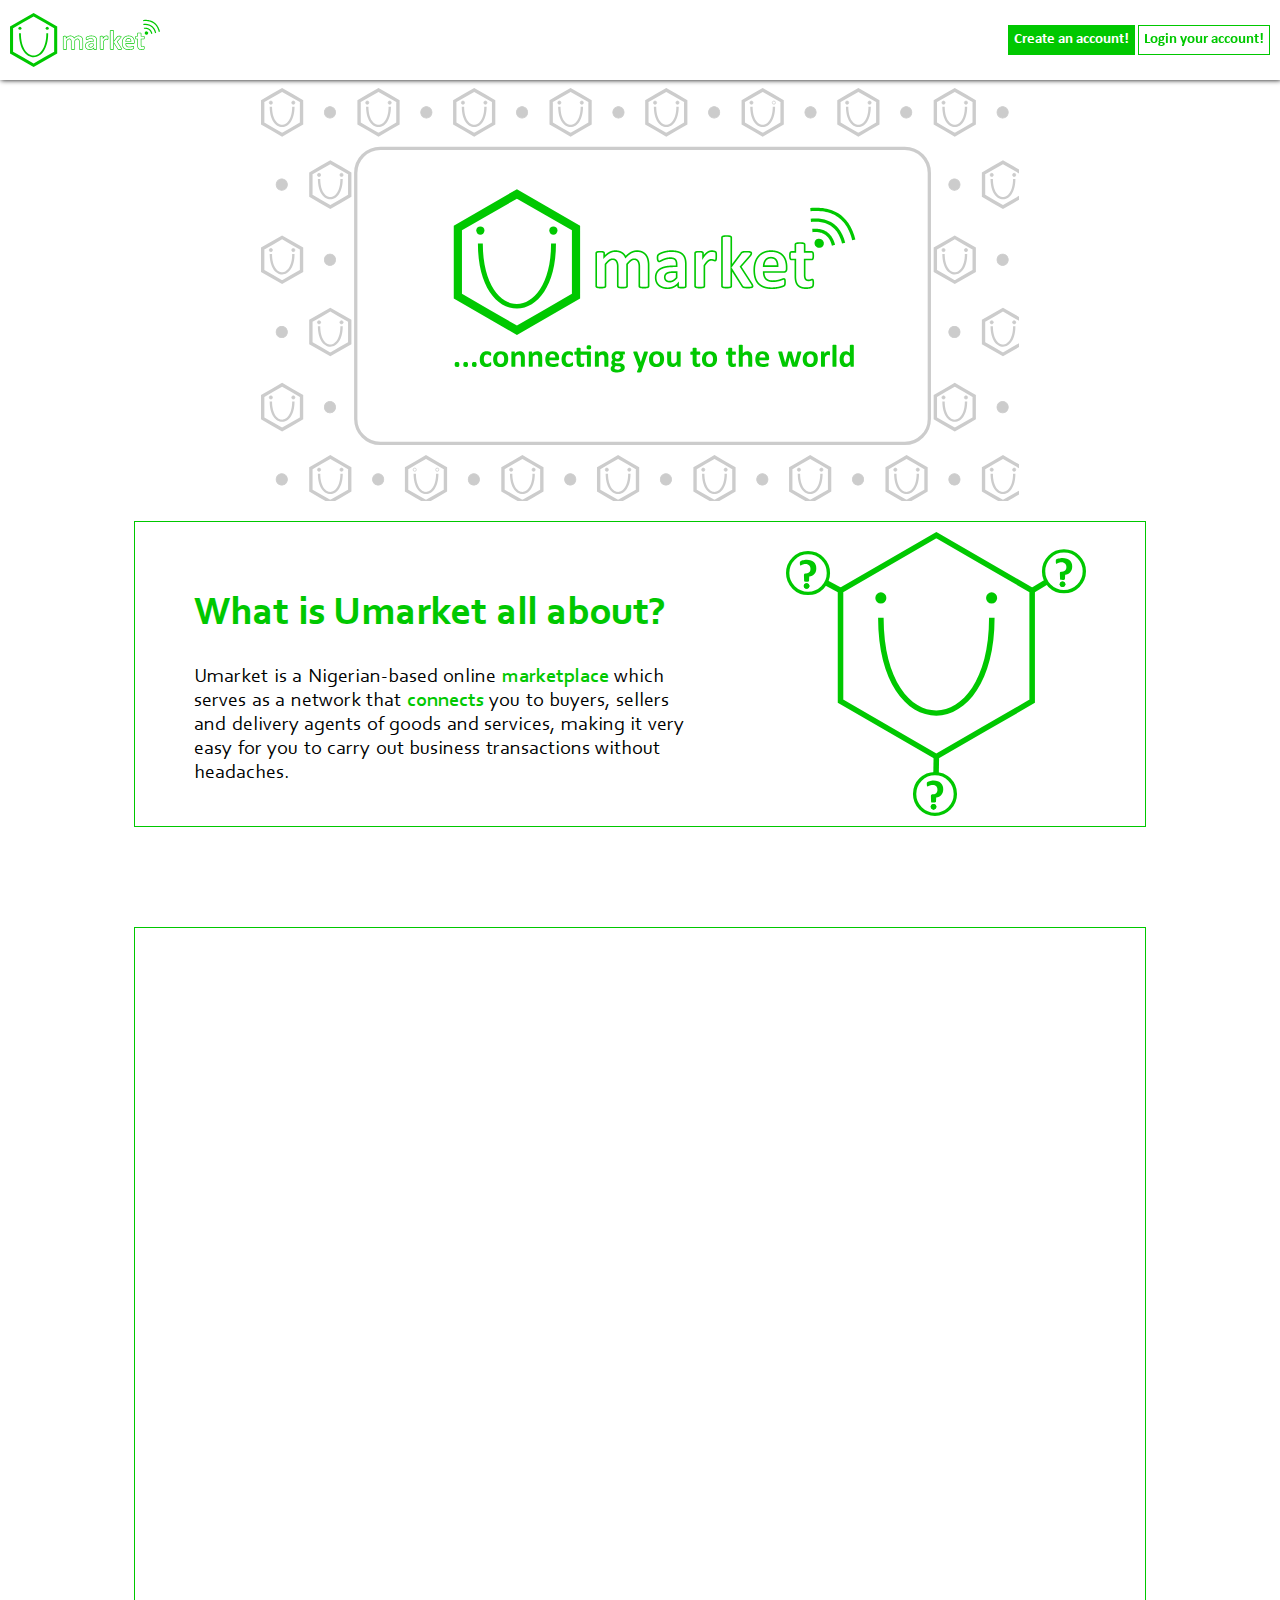
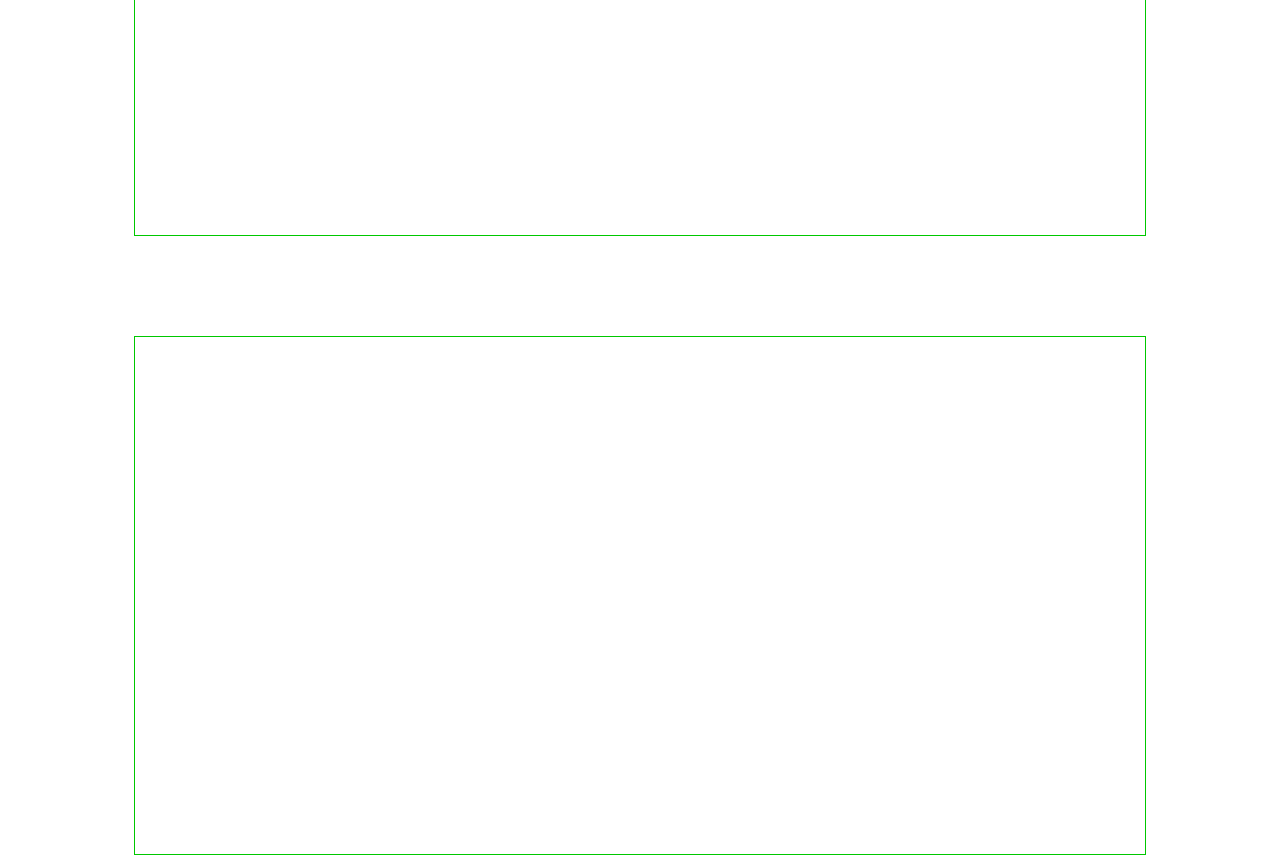
==== commit c4974543: "update" ====
--- a/index.html
+++ b/index.html
@@ -1,4 +1,3 @@
-  <!DOCTYPE html>
 <html lang="en">
   <head id="IndexPage">
     <title>Welcome to Umarket</title>
--- a/Styles/index.css
+++ b/Styles/index.css
@@ -39,6 +39,9 @@
 h1,h2,h3,h4,h5{
   color:rgb(0,200,0);
   font-family: "Corbel Bold"
+}
+a{
+  text-decoration: none;
 }
 input{
   -moz-appearance:none;
@@ -156,6 +159,10 @@
 #UmarketBenefits,#CallToAction{
 margin-top:100px;
  }
+#AboutUmarket>div>div:nth-child(1),#UmarketBenefits>div:nth-child(1)>div:nth-child(1),#CallToAction>div:nth-child(1)>div:nth-child(1)
+{
+  width:50%;
+}
 
 #AboutUmarket>div{
   display: flex;
@@ -163,17 +170,6 @@
   justify-content: space-around;
   align-items: center;
 }
-#AboutUmarket>div div{
-  max-width:50%;  
-}
-
-.Green{
-  color:rgb(0,200,0);
-  font-family: "Corbel Bold"
-}
-p{
-  margin-bottom: 0px;
-}
 
 #UmarketBenefits>div{
   width:100%;
@@ -188,9 +184,6 @@
 #UmarketBenefits>div:nth-child(1){
   margin-bottom: 10px;
 }
-#UmarketBenefits>div:nth-child(1) div{
- max-width:50%;
-}
 #UmarketBenefits>div:nth-child(2){
   align-items: stretch;
 }
@@ -227,9 +220,6 @@
   align-items:center; 
   width:100%;
 }
-#CallToAction>div:nth-child(1)>div:nth-child(1){
-  max-width:60%
-}
 #CallToAction div:nth-child(1) h1{
   margin:10px 0px 10px 0px;
 }
@@ -252,6 +242,14 @@
   border:1px solid rgb(0,200,0);
   text-align: center;
   box-sizing: border-box;
+}
+
+.Green{
+  color:rgb(0,200,0);
+  font-family: "Corbel Bold"
+}
+p{
+  margin-bottom: 0px;
 }
 
 
@@ -303,41 +301,28 @@
   #AboutUmarket,#UmarketBenefits,#CallToAction{
     position: static;
     width:100%;
-    border:1px solid rgb(0,200,0);
+    border:0px solid rgb(0,200,0);
     font-size:20px;
     padding:5px;
   }
   #UmarketBenefits,#CallToAction{
     margin-top:50px;
  }
-  #AboutUmarket>div{
-    flex-direction: column;
-    align-items:flex-start;
-    width:100%
-  }
-  #AboutUmarket>div div:nth-child(1){
+  #AboutUmarket>div div:nth-child(1),#CallToAction>div:nth-child(1)>div:nth-child(1),#UmarketBenefits>div:nth-child(1)>div:nth-child(1){
     display:-webkit-box;    
     display:-webkit-flex;    
     display:-ms-flexbox;    
     display:flex; 
     flex-direction:column;
-    max-width:100%;
-  }
-  #UmarketBenefits>div{
-    flex-direction:column;
-    width:100%;
-    align-items:center;
+    width:100%;
+  }
+  #AboutUmarket>div,#UmarketBenefits>div,#CallToAction>div{
+    flex-direction: column;
+    align-items:flex-start;
+    width:100%;
     justify-content: space-around;
   }
-  #UmarketBenefits>div:nth-child(1) div:nth-child(1){
-    display:-webkit-box;    
-    display:-webkit-flex;    
-    display:-ms-flexbox;    
-    display:flex; 
-    flex-direction: column;
-    width:100%;
-    max-width:100%;
-  }
+  
   #UmarketBenefits>div:nth-child(1) div:nth-child(1) div{
     width:100%;
   }
@@ -345,21 +330,7 @@
     margin-bottom: 10px;
     width:100%
   }
-
-  #CallToAction>div{
-    flex-direction:column;
-    align-content: stretch;
-    align-items: center;
-    justify-content: center;
-  }
-  #CallToAction>div:nth-child(1)>div:nth-child(1){
-    display:-webkit-box;   
-    display:-webkit-flex;   
-    display:-ms-flexbox;
-    display:flex; 
-    flex-direction: column;
-    max-width:100%;
-  }
+  
   #CallToAction>div:nth-child(2) {
     margin-top:20px;
     height:400px;
@@ -377,7 +348,7 @@
 @media screen and (max-width:700px) and (orientation:landscape){
   img[class="Desktop"]{
     display: block;
-    width:150px;
+    width:100%;
   }
   img[class="Mobile"]{
     display: none;
@@ -391,15 +362,22 @@
     width:150px
   }
   #AboutUmarket,#UmarketBenefits,#CallToAction{
-     position: relative;
-     left:2.5%;
-     width:95%;
-     font-size:20px;
-     border:0px;
-     padding: 1px;
-  }
-  #AboutUmarket>div>div, #UmarketBenefits>div:nth-child(1)>div,#CallToAction>div:nth-child(1)>div{
-    max-width:70% !important;
+    position: relative;
+    left:2.5%;
+    width:95%;
+    font-size:20px;
+    border:0px;
+    padding: 1px;
+  }
+  #AboutUmarket>div:nth-child(1),#UmarketBenefits>div:nth-child(1),#CallToAction>div:nth-child(1){
+    align-items: center;
+  }
+  #AboutUmarket>div:nth-child(1)>div:nth-child(1), #UmarketBenefits>div:nth-child(1)>div:nth-child(1),#CallToAction>div:nth-child(1)>div:nth-child(1){
+    width:65%;
+    text-align: justify;
+  }
+  #AboutUmarket>div:nth-child(1)>div:nth-child(2), #UmarketBenefits>div:nth-child(1)>div:nth-child(2),#CallToAction>div:nth-child(1)>div:nth-child(2){
+    width:30%;
   }
   #AboutUmarket>div{
     flex-direction: row;
